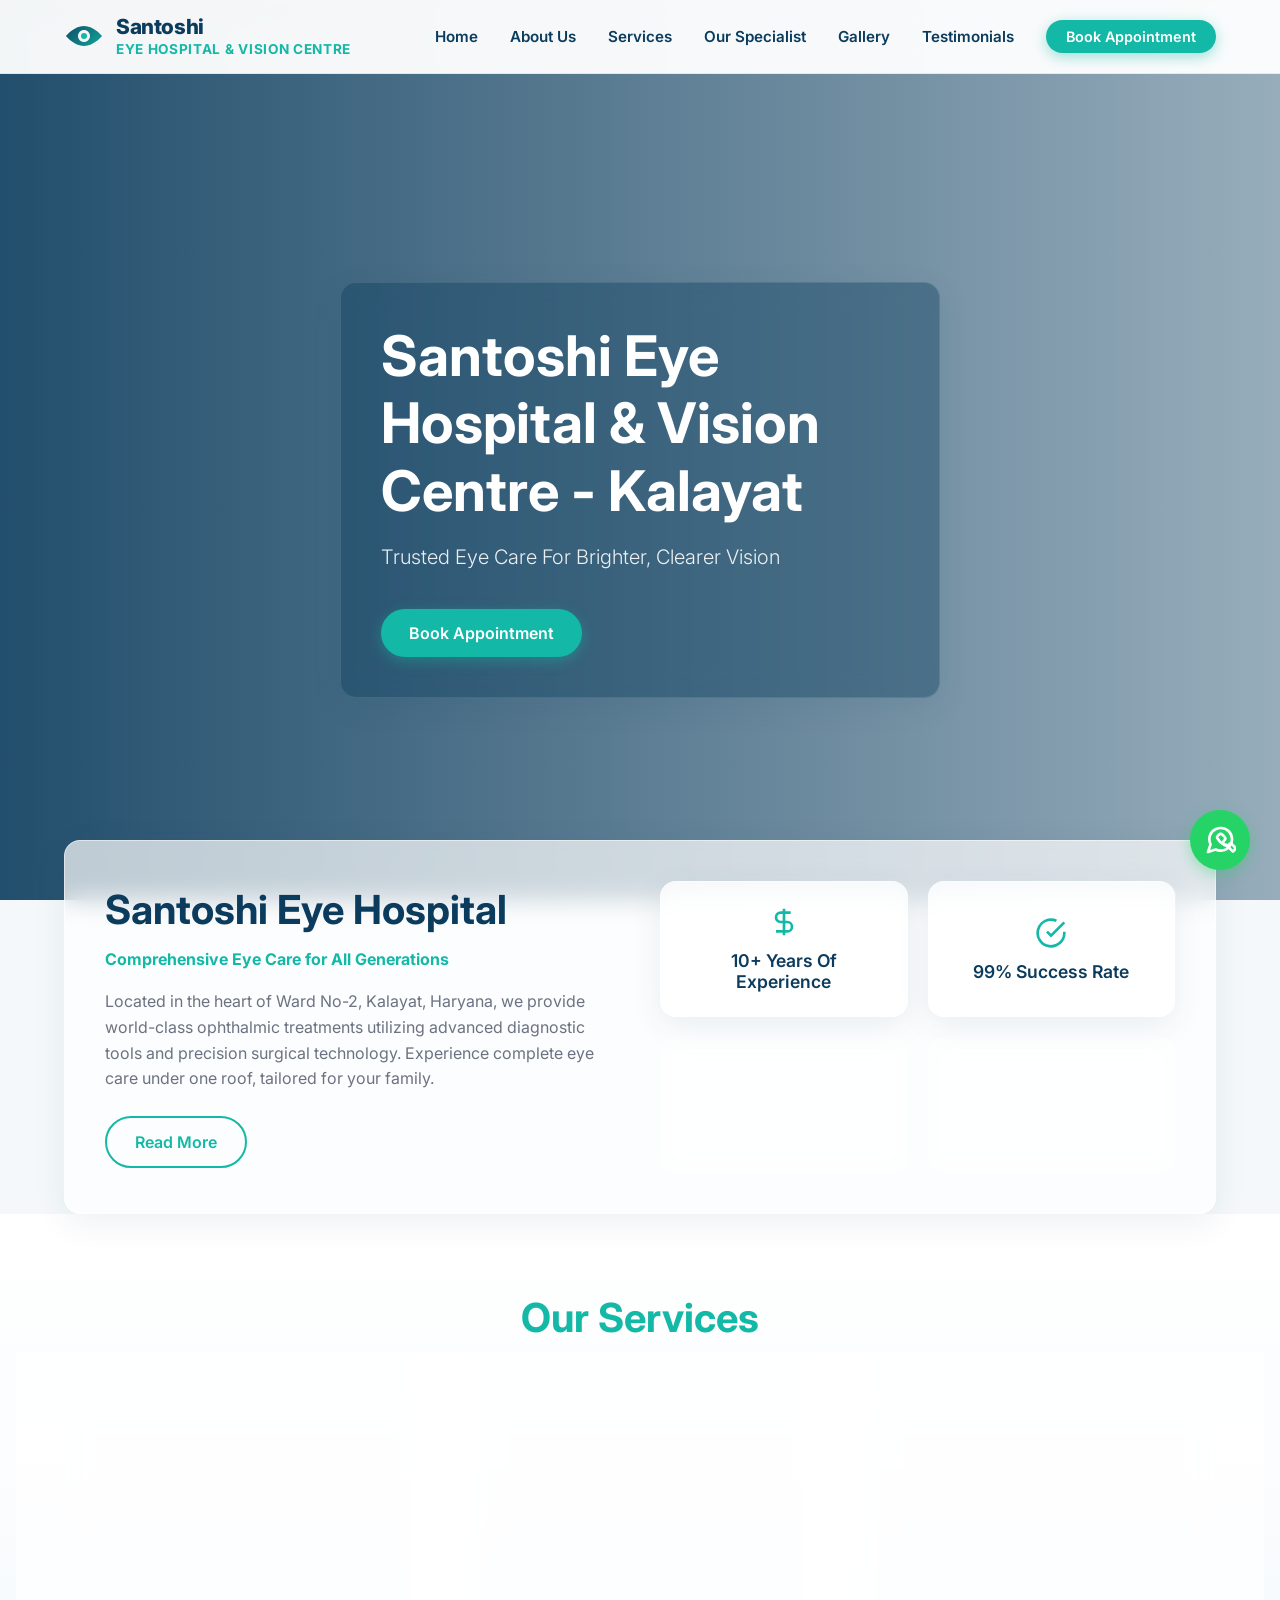
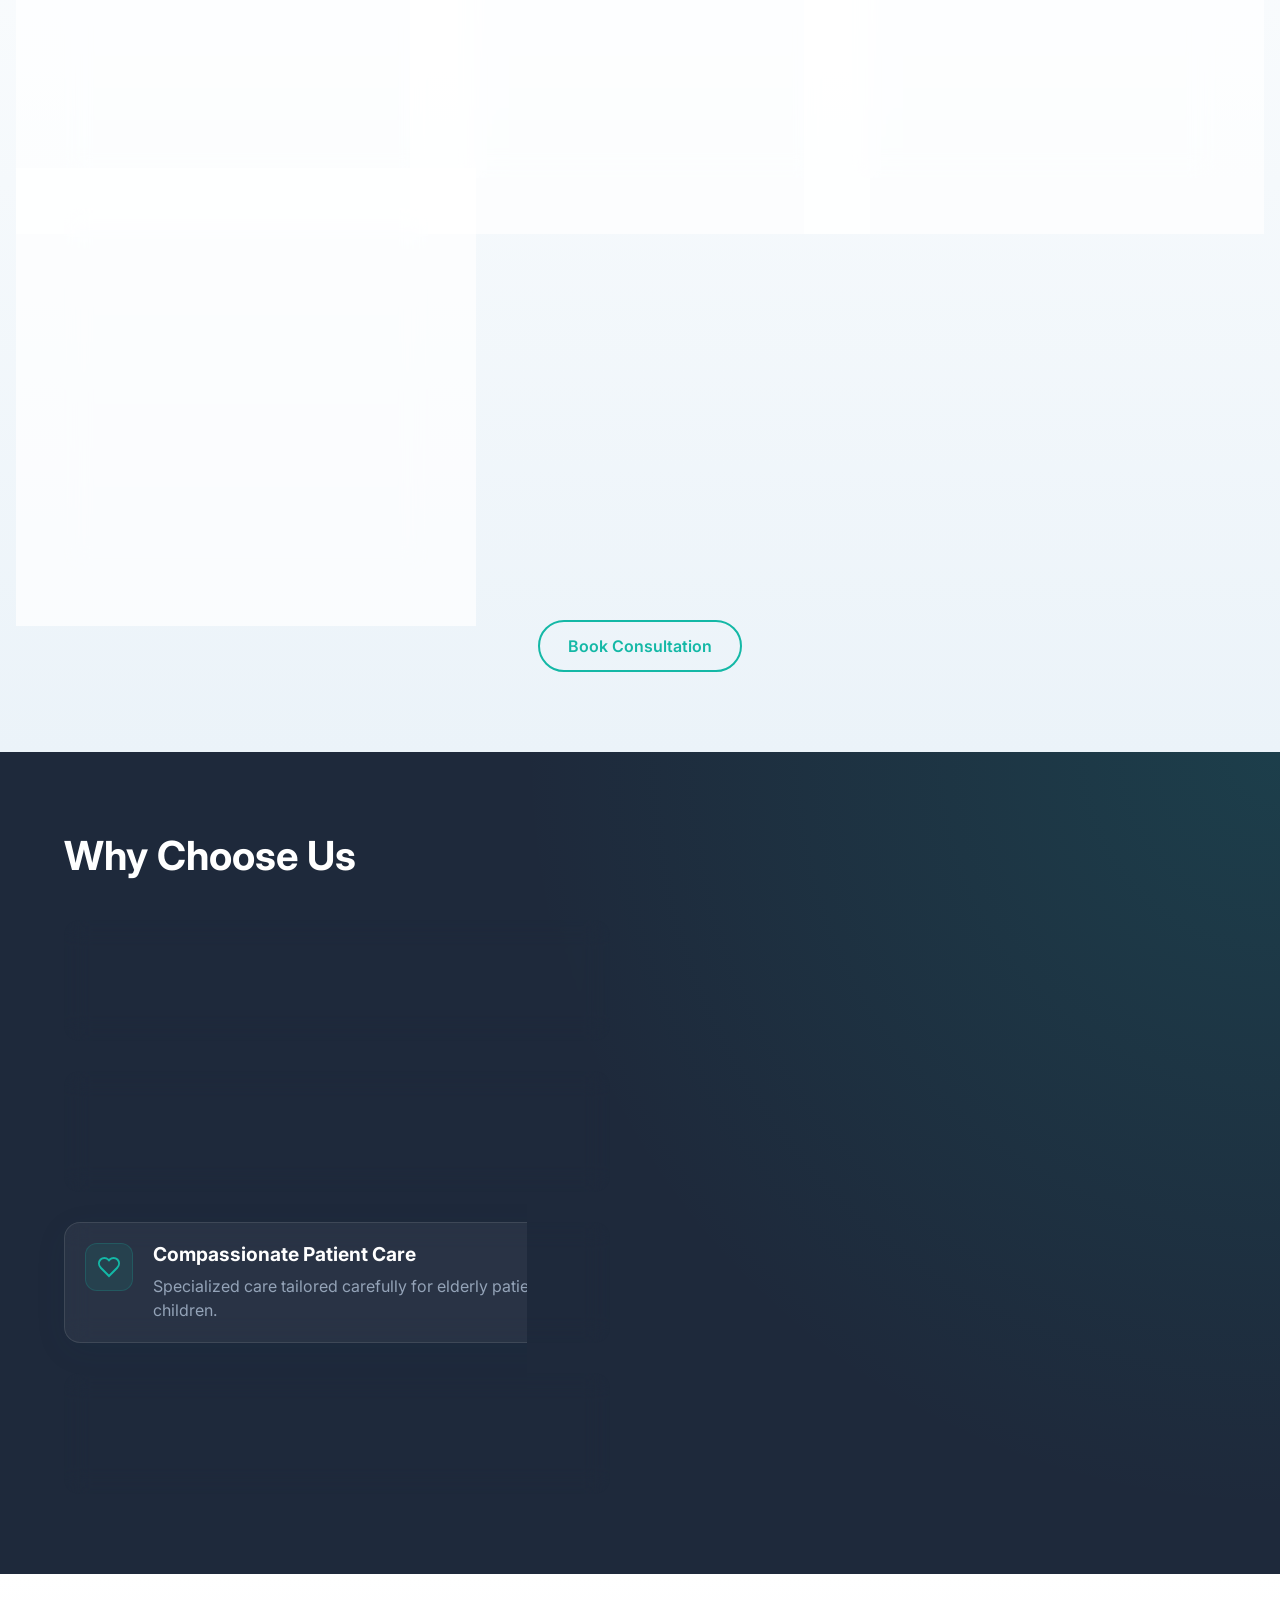
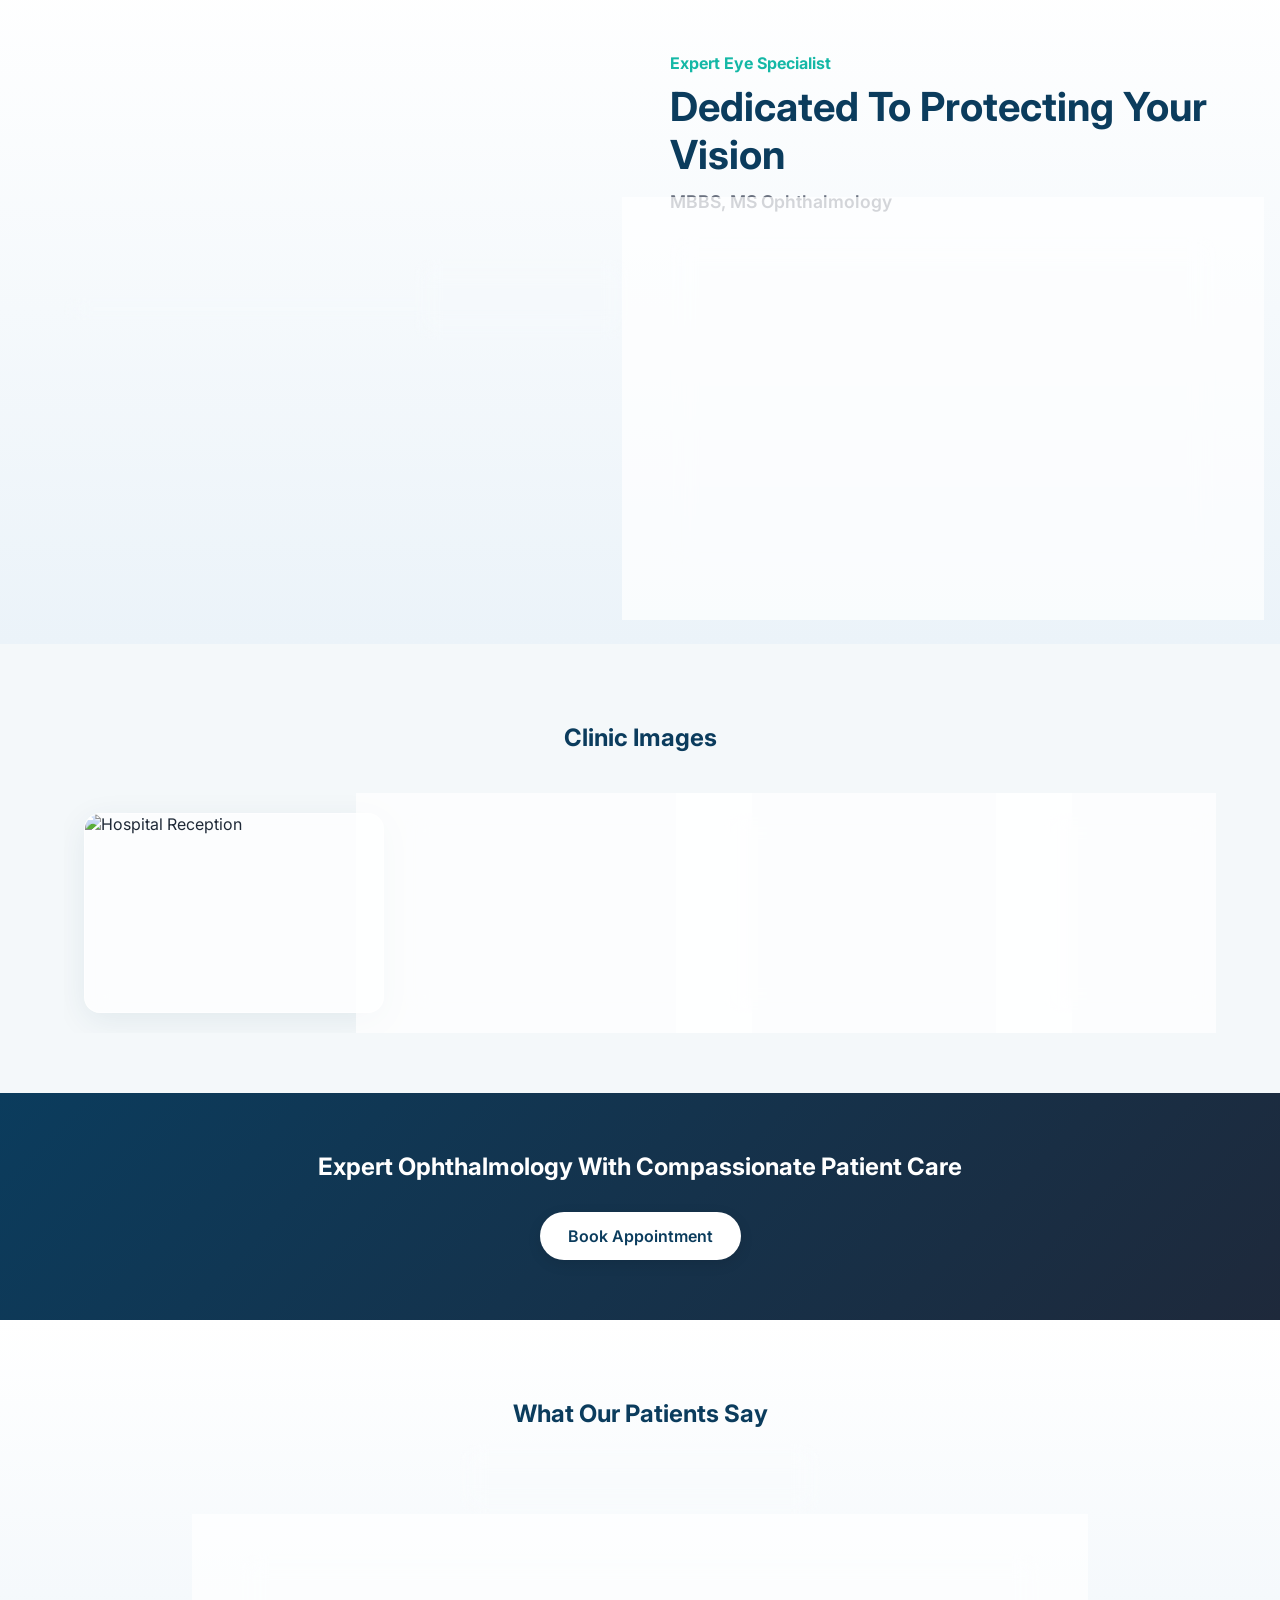
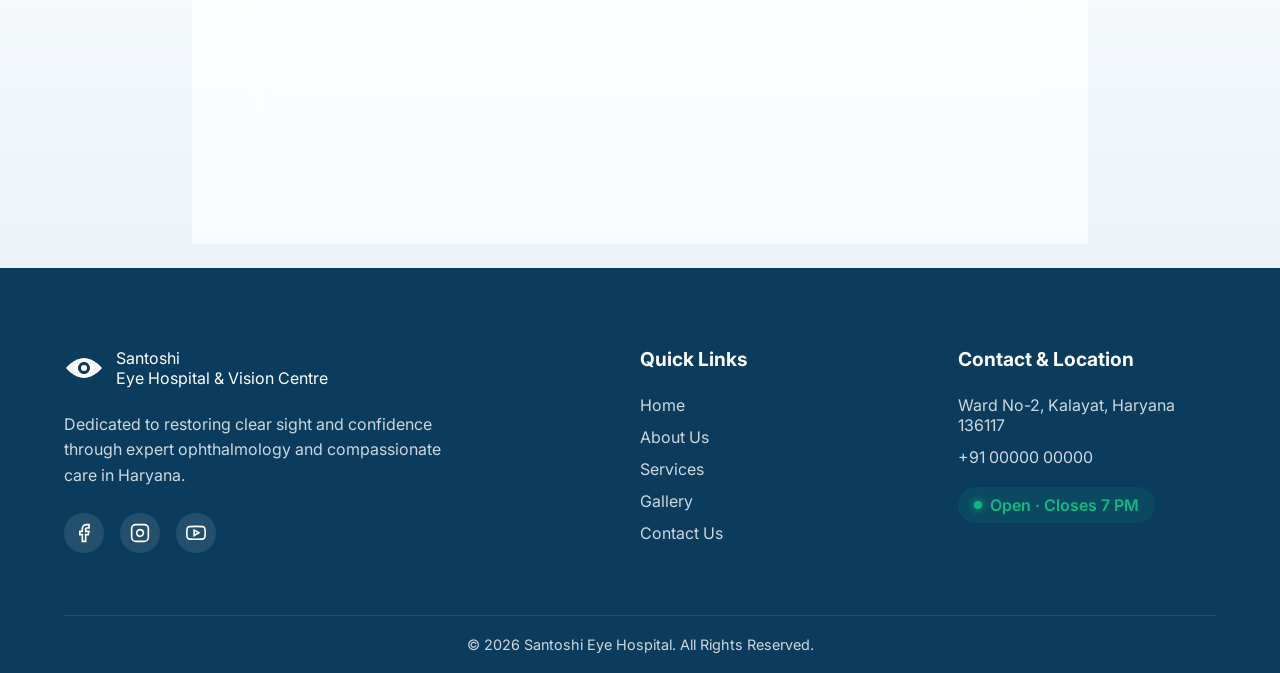
==== Santoshi Eye Hospital/index.html @ ea1ce2c2 "Add files via upload" ====
<!DOCTYPE html>
<html lang="en">
<head>
  <meta charset="UTF-8">
  <meta name="viewport" content="width=device-width, initial-scale=1.0">
  <title>Santoshi Eye Hospital & Vision Centre</title>
  <link rel="preconnect" href="https://fonts.googleapis.com">
  <link rel="preconnect" href="https://fonts.gstatic.com" crossorigin>
  <link href="https://fonts.googleapis.com/css2?family=Inter:wght@300;400;500;600;700;800&display=swap" rel="stylesheet">
  <link rel="stylesheet" href="styles.css">
</head>
<body>

  <!-- 1. HEADER & NAVBAR -->
  <header class="header" id="header">
    <div class="container nav-container">
      <a href="#" class="logo">
        <svg class="logo-icon" viewBox="0 0 40 40" fill="none" xmlns="http://www.w3.org/2000/svg">
          <defs>
            <linearGradient id="logoGrad" x1="0" y1="0" x2="40" y2="40" gradientUnits="userSpaceOnUse">
              <stop stop-color="#0B3C5D"/>
              <stop offset="1" stop-color="#14B8A6"/>
            </linearGradient>
          </defs>
          <path d="M20 10C10 10 2 20 2 20C2 20 10 30 20 30C30 30 38 20 38 20C38 20 30 10 20 10ZM20 26C16.686 26 14 23.314 14 20C14 16.686 16.686 14 20 14C23.314 14 26 16.686 26 20C26 23.314 23.314 26 20 26Z" fill="url(#logoGrad)"/>
          <circle cx="20" cy="20" r="3" fill="#14B8A6"/>
        </svg>
        <div class="logo-text">
          <span class="logo-main">Santoshi</span>
          <span class="logo-sub">Eye Hospital & Vision Centre</span>
        </div>
      </a>
      
      <nav class="nav-menu" id="nav-menu">
        <a href="#header" class="nav-link">Home</a>
        <a href="#about" class="nav-link">About Us</a>
        <a href="#services" class="nav-link">Services</a>
        <a href="#specialist" class="nav-link">Our Specialist</a>
        <a href="#gallery" class="nav-link">Gallery</a>
        <a href="#reviews" class="nav-link">Testimonials</a>
        <a href="#" class="btn btn-teal nav-btn book-btn">Book Appointment</a>
      </nav>

      <button class="hamburger" id="hamburger" aria-label="Menu" aria-expanded="false">
        <span></span><span></span><span></span>
      </button>
    </div>
  </header>

  <!-- 2. HERO SECTION -->
  <section class="hero">
    <div class="hero-bg">
      <img src="https://images.unsplash.com/photo-1584515933487-779824d29309?auto=format&fit=crop&q=80&w=1920" alt="Doctor conducting an eye examination">
      <div class="hero-overlay"></div>
    </div>
    <div class="container">
      <div class="hero-content glass anti-gravity" style="background: rgba(11, 60, 93, 0.4); padding: 40px; border-color: rgba(255,255,255,0.1);">
        <h1 class="hero-title">Santoshi Eye Hospital & Vision Centre - Kalayat</h1>
        <p class="hero-subtitle">Trusted Eye Care For Brighter, Clearer Vision</p>
        <a href="#" class="btn btn-teal book-btn">Book Appointment</a>
      </div>
    </div>
  </section>

  <!-- 3. OVERVIEW & STATS BLOCK -->
  <section class="overview" id="about">
    <div class="container">
      <div class="overview-grid glass anti-gravity overview-card">
        <div class="overview-content">
          <h2>Santoshi Eye Hospital</h2>
          <h4 class="text-teal" style="margin-bottom: 20px;">Comprehensive Eye Care for All Generations</h4>
          <p>Located in the heart of Ward No-2, Kalayat, Haryana, we provide world-class ophthalmic treatments utilizing advanced diagnostic tools and precision surgical technology. Experience complete eye care under one roof, tailored for your family.</p>
          <a href="#" class="btn btn-outline-teal">Read More</a>
        </div>
        <div class="stats-grid">
          <div class="stat-badge glass anti-gravity">
            <svg class="stat-icon" width="32" height="32" viewBox="0 0 24 24" fill="none" stroke="currentColor" stroke-width="2"><path d="M12 2v20M17 5H9.5a3.5 3.5 0 0 0 0 7h5a3.5 3.5 0 0 1 0 7H6"/></svg>
            <span class="stat-text">10+ Years Of Experience</span>
          </div>
          <div class="stat-badge glass anti-gravity">
            <svg class="stat-icon" width="32" height="32" viewBox="0 0 24 24" fill="none" stroke="currentColor" stroke-width="2"><path d="M22 11.08V12a10 10 0 1 1-5.93-9.14"/><polyline points="22 4 12 14.01 9 11.01"/></svg>
            <span class="stat-text">99% Success Rate</span>
          </div>
          <div class="stat-badge glass anti-gravity">
            <svg class="stat-icon" width="32" height="32" viewBox="0 0 24 24" fill="none" stroke="currentColor" stroke-width="2"><rect x="2" y="3" width="20" height="14" rx="2" ry="2"/><line x1="8" y1="21" x2="16" y2="21"/><line x1="12" y1="17" x2="12" y2="21"/></svg>
            <span class="stat-text">15+ Advanced Eye Services</span>
          </div>
          <div class="stat-badge glass anti-gravity">
            <svg class="stat-icon" width="32" height="32" viewBox="0 0 24 24" fill="none" stroke="currentColor" stroke-width="2"><path d="M17 21v-2a4 4 0 0 0-4-4H5a4 4 0 0 0-4 4v2"/><circle cx="9" cy="7" r="4"/><path d="M23 21v-2a4 4 0 0 0-3-3.87"/><path d="M16 3.13a4 4 0 0 1 0 7.75"/></svg>
            <span class="stat-text">10,000+ Happy Patients</span>
          </div>
        </div>
      </div>
    </div>
  </section>

  <!-- 4. OUR SERVICES -->
  <section class="section-padding" id="services">
    <div class="container">
      <div class="services-header">
        <h2>Our Services</h2>
      </div>
      <div class="services-grid">
        <!-- Card 1 -->
        <div class="service-card glass anti-gravity">
          <div class="service-img">
            <img src="https://images.unsplash.com/photo-1579684385127-1ef15d508118?auto=format&fit=crop&q=80&w=800" alt="Comprehensive Eye Checkups">
          </div>
          <div class="service-content">
            <h3>Comprehensive Eye Checkups</h3>
            <p style="color: var(--text-light); font-size: 0.95rem;">A thorough assessment of your visual health, including visual acuity testing, eye pressure evaluation, and complete screening for common eye conditions.</p>
          </div>
        </div>
        <!-- Card 2 -->
        <div class="service-card glass anti-gravity">
          <div class="service-img">
            <img src="https://images.unsplash.com/photo-1581594693702-fbdc51b2763b?auto=format&fit=crop&q=80&w=800" alt="Cataract Consultation & Treatment">
          </div>
          <div class="service-content">
            <h3>Cataract Consultation & Treatment</h3>
            <p style="color: var(--text-light); font-size: 0.95rem;">Specialized diagnostics for lens opacity and custom treatment planning with premium intraocular lens (IOL) options to restore crisp, clear vision.</p>
          </div>
        </div>
        <!-- Card 3 -->
        <div class="service-card glass anti-gravity">
          <div class="service-img">
            <img src="https://images.unsplash.com/photo-1508962914676-134849a727f0?auto=format&fit=crop&q=80&w=800" alt="General Optometry">
          </div>
          <div class="service-content">
            <h3>General Optometry</h3>
            <p style="color: var(--text-light); font-size: 0.95rem;">Expert vision testing, precise glass prescriptions, contact lens fittings, and standard visual health assessments using modern testing tools.</p>
          </div>
        </div>
        <!-- Card 4 -->
        <div class="service-card glass anti-gravity">
          <div class="service-img">
            <img src="https://images.unsplash.com/photo-1576091160550-2173dba999ef?auto=format&fit=crop&q=80&w=800" alt="Pediatric Vision Care">
          </div>
          <div class="service-content">
            <h3>Pediatric Vision Care</h3>
            <p style="color: var(--text-light); font-size: 0.95rem;">Gentle, child-friendly eye examinations to detect vision development issues early, squint assessment, and specialized corrective advice.</p>
          </div>
        </div>
      </div>
      <div class="services-action">
        <a href="#" class="btn btn-outline-teal book-btn">Book Consultation</a>
      </div>
    </div>
  </section>

  <!-- 5. WHY CHOOSE US -->
  <section class="why-choose-us">
    <div class="container why-grid">
      <div>
        <h2 class="why-title">Why Choose Us</h2>
        <div class="feature-list">
          <div class="feature-item glass anti-gravity" style="background: rgba(255,255,255,0.05); padding: 20px; border-color: rgba(255,255,255,0.1);">
            <div class="feature-icon">
              <svg width="24" height="24" viewBox="0 0 24 24" fill="none" stroke="currentColor" stroke-width="2"><path d="M1 12s4-8 11-8 11 8 11 8-4 8-11 8-11-8-11-8z"/><circle cx="12" cy="12" r="3"/></svg>
            </div>
            <div class="feature-text">
              <h4>Comprehensive Eye Care</h4>
              <p>From routine vision checks to complex advanced surgeries.</p>
            </div>
          </div>
          <div class="feature-item glass anti-gravity" style="background: rgba(255,255,255,0.05); padding: 20px; border-color: rgba(255,255,255,0.1);">
            <div class="feature-icon">
              <svg width="24" height="24" viewBox="0 0 24 24" fill="none" stroke="currentColor" stroke-width="2"><circle cx="12" cy="12" r="10"/><line x1="12" y1="16" x2="12" y2="12"/><line x1="12" y1="8" x2="12.01" y2="8"/></svg>
            </div>
            <div class="feature-text">
              <h4>Advanced Diagnostic Care</h4>
              <p>Utilizing state-of-the-art optical coherence tomography (OCT) and trusted field analyzers.</p>
            </div>
          </div>
          <div class="feature-item glass anti-gravity" style="background: rgba(255,255,255,0.05); padding: 20px; border-color: rgba(255,255,255,0.1);">
            <div class="feature-icon">
              <svg width="24" height="24" viewBox="0 0 24 24" fill="none" stroke="currentColor" stroke-width="2"><path d="M20.42 4.58a5.4 5.4 0 0 0-7.65 0l-.77.78-.77-.78a5.4 5.4 0 0 0-7.65 0C1.46 6.7 1.33 10.28 4 13l8 8 8-8c2.67-2.72 2.54-6.3.42-8.42z"/></svg>
            </div>
            <div class="feature-text">
              <h4>Compassionate Patient Care</h4>
              <p>Specialized care tailored carefully for elderly patients and children.</p>
            </div>
          </div>
          <div class="feature-item glass anti-gravity" style="background: rgba(255,255,255,0.05); padding: 20px; border-color: rgba(255,255,255,0.1);">
            <div class="feature-icon">
              <svg width="24" height="24" viewBox="0 0 24 24" fill="none" stroke="currentColor" stroke-width="2"><line x1="12" y1="1" x2="12" y2="23"/><path d="M17 5H9.5a3.5 3.5 0 0 0 0 7h5a3.5 3.5 0 0 1 0 7H6"/></svg>
            </div>
            <div class="feature-text">
              <h4>Affordable Excellence</h4>
              <p>Delivering world-class ophthalmic treatments accessible to all.</p>
            </div>
          </div>
        </div>
      </div>
      <div>
        <!-- Right side graphic or leave empty for balance -->
      </div>
    </div>
  </section>

  <!-- 6. EXPERT SPECIALIST PROFILE -->
  <section class="specialist" id="specialist">
    <div class="container">
      <div class="specialist-grid">
        <div class="specialist-img-wrap anti-gravity">
          <div class="specialist-img glass">
            <img src="https://images.unsplash.com/photo-1612349317150-e410f624c427?auto=format&fit=crop&q=80&w=600" alt="Leading Ophthalmologist">
          </div>
          <div class="specialist-badge glass">
            <h3 class="text-teal">Dr. Specialist Name</h3>
            <p style="font-size: 0.9rem; color: var(--primary-blue); font-weight: 600;">Chief Ophthalmologist</p>
          </div>
        </div>
        <div class="specialist-content">
          <h4 class="text-teal" style="margin-bottom: 10px;">Expert Eye Specialist</h4>
          <h2>Dedicated To Protecting Your Vision</h2>
          <p class="specialist-subtitle">MBBS, MS Ophthalmology</p>
          <div class="glass anti-gravity" style="padding: 24px; margin-top: 20px;">
            <p>With over two decades of rigorous surgical experience, our Chief Ophthalmologist is dedicated to delivering standard-setting patient care. Specializing in advanced cataract procedures and comprehensive family vision care, the doctor brings metropolitan-level expertise right to the heart of Kalayat.</p>
            <p>Passionate about preventative eye health practices, they ensure that every patient—from young children to the elderly—receives the personalized, compassionate care they deserve to maintain clear vision for life.</p>
          </div>
        </div>
      </div>
    </div>
  </section>

  <!-- 7. CLINIC GALLERY & TRUST SIGNALS -->
  <section class="gallery" id="gallery">
    <div class="container">
      <div class="gallery-header">
        <h2>Clinic Images</h2>
      </div>
      <div class="gallery-slider">
        <div class="gallery-item glass anti-gravity">
          <img src="https://images.unsplash.com/photo-1519494026892-80bbd2d6fd0d?auto=format&fit=crop&q=80&w=600" alt="Hospital Reception">
        </div>
        <div class="gallery-item glass anti-gravity">
          <img src="https://images.unsplash.com/photo-1579684385127-1ef15d508118?auto=format&fit=crop&q=80&w=600" alt="Advanced Diagnostic Lab">
        </div>
        <div class="gallery-item glass anti-gravity">
          <img src="https://images.unsplash.com/photo-1516549655169-df83a0774514?auto=format&fit=crop&q=80&w=600" alt="Operation Theater">
        </div>
        <div class="gallery-item glass anti-gravity">
          <img src="https://images.unsplash.com/photo-1538108149393-cebb47acddb2?auto=format&fit=crop&q=80&w=600" alt="Waiting Area">
        </div>
      </div>
    </div>
    
    <div class="intermediate-banner">
      <div class="container">
        <h2>Expert Ophthalmology With Compassionate Patient Care</h2>
        <a href="#" class="btn btn-white book-btn">Book Appointment</a>
      </div>
    </div>
  </section>

  <!-- 8. GOOGLE REVIEWS & TESTIMONIALS -->
  <section class="reviews" id="reviews">
    <div class="container">
      <h2>What Our Patients Say</h2>
      
      <div class="trust-badge-google glass anti-gravity">
        <svg width="24" height="24" viewBox="0 0 24 24" xmlns="http://www.w3.org/2000/svg"><path d="M22.56 12.25c0-.78-.07-1.53-.2-2.25H12v4.26h5.92c-.26 1.37-1.04 2.53-2.21 3.31v2.77h3.57c2.08-1.92 3.28-4.74 3.28-8.09z" fill="#4285F4"/><path d="M12 23c2.97 0 5.46-.98 7.28-2.66l-3.57-2.77c-.98.66-2.23 1.06-3.71 1.06-2.86 0-5.29-1.93-6.16-4.53H2.18v2.84C3.99 20.53 7.7 23 12 23z" fill="#34A853"/><path d="M5.84 14.09c-.22-.66-.35-1.36-.35-2.09s.13-1.43.35-2.09V7.07H2.18C1.43 8.55 1 10.22 1 12s.43 3.45 1.18 4.93l2.85-2.22.81-.62z" fill="#FBBC05"/><path d="M12 5.38c1.62 0 3.06.56 4.21 1.64l3.15-3.15C17.45 2.09 14.97 1 12 1 7.7 1 3.99 3.47 2.18 7.07l3.66 2.84c.87-2.6 3.3-4.53 6.16-4.53z" fill="#EA4335"/></svg>
        <div>
          <div style="font-weight: 700; color: var(--primary-blue);">4.4 Stars based on Google Reviews</div>
          <div class="stars">★★★★<span style="opacity:0.5">★</span> <span style="font-size:0.9rem; color:var(--text-light);">GOOD</span></div>
        </div>
      </div>

      <div class="review-slider glass anti-gravity review-card">
        <div class="review-header">
          <div class="reviewer-avatar">S</div>
          <div class="reviewer-info">
            <h4>Sunil Kumar</h4>
            <div class="stars">★★★★★</div>
          </div>
        </div>
        <p class="review-text">"Excellent hygiene and top-notch facilities. My cataract surgery was completely pain-free with a very fast recovery time. The staff behavior is very polite and helpful. Highly recommend Santoshi Eye Hospital to anyone in Kalayat."</p>
      </div>
    </div>
  </section>

  <!-- 9. FOOTER -->
  <footer class="footer" id="contact">
    <div class="container">
      <div class="footer-grid">
        <div>
          <a href="#" class="footer-logo logo">
            <svg class="logo-icon" viewBox="0 0 40 40" fill="none" xmlns="http://www.w3.org/2000/svg">
              <path d="M20 10C10 10 2 20 2 20C2 20 10 30 20 30C30 30 38 20 38 20C38 20 30 10 20 10ZM20 26C16.686 26 14 23.314 14 20C14 16.686 16.686 14 20 14C23.314 14 26 16.686 26 20C26 23.314 23.314 26 20 26Z" fill="#14B8A6"/>
              <circle cx="20" cy="20" r="3" fill="#ffffff"/>
            </svg>
            <div class="logo-text" style="color: white;">
              <span>Santoshi</span>
              <span style="color: var(--accent-teal);">Eye Hospital & Vision Centre</span>
            </div>
          </a>
          <p class="footer-about">Dedicated to restoring clear sight and confidence through expert ophthalmology and compassionate care in Haryana.</p>
          <div class="social-icons">
            <a href="#" class="social-icon" aria-label="Facebook"><svg width="20" height="20" viewBox="0 0 24 24" fill="none" stroke="currentColor" stroke-width="2"><path d="M18 2h-3a5 5 0 0 0-5 5v3H7v4h3v8h4v-8h3l1-4h-4V7a1 1 0 0 1 1-1h3z"/></svg></a>
            <a href="#" class="social-icon" aria-label="Instagram"><svg width="20" height="20" viewBox="0 0 24 24" fill="none" stroke="currentColor" stroke-width="2"><rect x="2" y="2" width="20" height="20" rx="5" ry="5"/><path d="M16 11.37A4 4 0 1 1 12.63 8 4 4 0 0 1 16 11.37z"/><line x1="17.5" y1="6.5" x2="17.51" y2="6.5"/></svg></a>
            <a href="#" class="social-icon" aria-label="YouTube"><svg width="20" height="20" viewBox="0 0 24 24" fill="none" stroke="currentColor" stroke-width="2"><path d="M22.54 6.42a2.78 2.78 0 0 0-1.94-2C18.88 4 12 4 12 4s-6.88 0-8.6.46a2.78 2.78 0 0 0-1.94 2A29 29 0 0 0 1 11.75a29 29 0 0 0 .46 5.33A2.78 2.78 0 0 0 3.4 19c1.72.46 8.6.46 8.6.46s6.88 0 8.6-.46a2.78 2.78 0 0 0 1.94-2 29 29 0 0 0 .46-5.25 29 29 0 0 0-.46-5.33z"/><polygon points="9.75 15.02 15.5 11.75 9.75 8.48 9.75 15.02"/></svg></a>
          </div>
        </div>
        
        <div>
          <h4 class="footer-title">Quick Links</h4>
          <ul class="footer-links">
            <li><a href="#header">Home</a></li>
            <li><a href="#about">About Us</a></li>
            <li><a href="#services">Services</a></li>
            <li><a href="#gallery">Gallery</a></li>
            <li><a href="#contact">Contact Us</a></li>
          </ul>
        </div>
        
        <div>
          <h4 class="footer-title">Contact & Location</h4>
          <ul class="footer-links">
            <li>Ward No-2, Kalayat, Haryana 136117</li>
            <li><a href="tel:+910000000000">+91 00000 00000</a></li>
          </ul>
          <div style="margin-top: 20px;">
            <div class="operating-hours">
              <span class="dot"></span> Open · Closes 7 PM
            </div>
          </div>
        </div>
      </div>
      
      <div class="footer-bottom">
        <p>&copy; 2026 Santoshi Eye Hospital. All Rights Reserved.</p>
      </div>
    </div>
  </footer>

  <!-- Floating WhatsApp Chat Widget -->
  <a href="#" class="whatsapp-float" aria-label="Chat on WhatsApp">
    <svg width="32" height="32" viewBox="0 0 24 24" fill="none" stroke="currentColor" stroke-width="2" stroke-linecap="round" stroke-linejoin="round"><path d="M21 11.5a8.38 8.38 0 0 1-.9 3.8 8.5 8.5 0 0 1-7.6 4.7 8.38 8.38 0 0 1-3.8-.9L3 21l1.9-5.7a8.38 8.38 0 0 1-.9-3.8 8.5 8.5 0 0 1 4.7-7.6 8.38 8.38 0 0 1 3.8-.9h.5a8.48 8.48 0 0 1 8 8v.5z"/><path d="M16.5 15.5c-.2.2-.5.3-.8.3s-.6-.1-.9-.3a11.1 11.1 0 0 1-4.7-4.7c-.2-.3-.3-.6-.3-.9s.1-.6.3-.8l1-1a2 2 0 0 1 2.8 0l1.4 1.4a2 2 0 0 1 0 2.8l-1.3 1.3a7.7 7.7 0 0 0 3.2 3.2l1.3-1.3a2 2 0 0 1 2.8 0l1.4 1.4a2 2 0 0 1 0 2.8l-1 1z"/></svg>
  </a>

  <!-- Appointment Booking Modal -->
  <div id="booking-modal" class="modal">
    <div class="modal-content glass">
      <button class="modal-close" id="modal-close" aria-label="Close Modal">&times;</button>
      <div id="booking-form-container">
        <div class="modal-header">
          <h2>Book an Appointment</h2>
          <p>Provide your details below to schedule your visit with our eye specialists.</p>
        </div>
        <form id="booking-form" class="booking-form">
          <div class="form-group">
            <label for="patient-name">Patient's Full Name</label>
            <input type="text" id="patient-name" name="patient-name" placeholder="e.g. John Doe" required>
          </div>
          <div class="form-group">
            <label for="patient-phone">Active Mobile Number</label>
            <input type="tel" id="patient-phone" name="patient-phone" placeholder="e.g. +91 98765 43210" pattern="[0-9+\s\-]{10,15}" required>
          </div>
          <div class="form-row">
            <div class="form-group">
              <label for="appointment-date">Preferred Date</label>
              <input type="date" id="appointment-date" name="appointment-date" required>
            </div>
            <div class="form-group">
              <label for="appointment-time">Time Slot</label>
              <select id="appointment-time" name="appointment-time" required>
                <option value="" disabled selected>Select a slot</option>
                <option value="Morning">Morning (09:00 AM - 12:00 PM)</option>
                <option value="Afternoon">Afternoon (12:00 PM - 04:00 PM)</option>
                <option value="Evening">Evening (04:00 PM - 07:00 PM)</option>
              </select>
            </div>
          </div>
          <div class="form-group">
            <label for="consultation-type">Type of Consultation</label>
            <select id="consultation-type" name="consultation-type" required>
              <option value="" disabled selected>Select consultation type</option>
              <option value="Comprehensive Eye Checkup">Comprehensive Eye Checkup</option>
              <option value="Cataract Consultation & Treatment">Cataract Consultation & Treatment</option>
              <option value="General Optometry">General Optometry</option>
              <option value="Pediatric Vision Care">Pediatric Vision Care</option>
            </select>
          </div>
          <button type="submit" class="btn btn-teal btn-submit">Submit Appointment</button>
        </form>
      </div>
      <div id="booking-success" class="booking-success hidden">
        <div class="success-icon">
          <svg viewBox="0 0 24 24" fill="none" stroke="currentColor" stroke-width="3">
            <polyline points="20 6 9 17 4 12"></polyline>
          </svg>
        </div>
        <h3>Appointment Requested!</h3>
        <p>Thank you, <strong id="success-name"></strong>. We have received your request for a <strong id="success-service"></strong> on <strong id="success-date"></strong>.</p>
        <p class="success-note">Our clinic coordinator will call you at <strong id="success-phone"></strong> within 2 hours to confirm your final slot.</p>
        <button id="success-close" class="btn btn-teal">Done</button>
      </div>
    </div>
  </div>

  <script src="script.js"></script>
</body>
</html>
---- Santoshi Eye Hospital/styles.css ----
:root {
  --primary-blue: #0B3C5D;
  --accent-teal: #14B8A6;
  --accent-teal-hover: #0D9488;
  --bg-main: #F4F8FA;
  --bg-gradient-start: #FFFFFF;
  --bg-gradient-end: #EBF3F9;
  --text-dark: #1F2937;
  --text-light: #6B7280;
  --white: #FFFFFF;
  --glass-bg: rgba(255, 255, 255, 0.7);
  --glass-border: rgba(255, 255, 255, 0.5);
  --glass-shadow: 0 8px 32px 0 rgba(11, 60, 93, 0.08);
  --border-radius: 16px;
  --transition: all 0.3s cubic-bezier(0.25, 0.8, 0.25, 1);
}

* {
  margin: 0;
  padding: 0;
  box-sizing: border-box;
}

html {
  scroll-behavior: smooth;
  font-family: 'Inter', sans-serif;
  color: var(--text-dark);
}

body {
  background: var(--bg-main);
  min-height: 100vh;
  overflow-x: hidden;
}

/* Glassmorphism Utilities */
.glass {
  background: var(--glass-bg);
  backdrop-filter: blur(12px);
  -webkit-backdrop-filter: blur(12px);
  border: 1px solid var(--glass-border);
  box-shadow: var(--glass-shadow);
  border-radius: var(--border-radius);
}

.glass-dark {
  background: rgba(11, 60, 93, 0.8);
  backdrop-filter: blur(12px);
  -webkit-backdrop-filter: blur(12px);
  border: 1px solid rgba(255, 255, 255, 0.1);
  box-shadow: 0 8px 32px 0 rgba(0, 0, 0, 0.2);
  border-radius: var(--border-radius);
  color: var(--white);
}

.anti-gravity {
  transition: var(--transition);
}

.anti-gravity:hover {
  transform: translateY(-8px);
  box-shadow: 0 16px 40px 0 rgba(11, 60, 93, 0.15);
}

.container {
  max-width: 1200px;
  margin: 0 auto;
  padding: 0 24px;
}

.section-padding {
  padding: 80px 0;
}

/* Typography */
h1, h2, h3, h4, h5, h6 {
  color: var(--primary-blue);
  font-weight: 700;
  line-height: 1.2;
}

.text-teal { color: var(--accent-teal); }
.text-white { color: var(--white); }

/* Buttons */
.btn {
  display: inline-flex;
  align-items: center;
  justify-content: center;
  padding: 14px 28px;
  border-radius: 50px;
  font-weight: 600;
  text-decoration: none;
  transition: var(--transition);
  cursor: pointer;
  border: none;
  gap: 8px;
}

.btn-teal {
  background: var(--accent-teal);
  color: var(--white);
  box-shadow: 0 4px 14px rgba(20, 184, 166, 0.4);
}

.btn-teal:hover {
  background: var(--accent-teal-hover);
  transform: translateY(-2px);
  box-shadow: 0 6px 20px rgba(20, 184, 166, 0.5);
}

.btn-outline-teal {
  background: transparent;
  color: var(--accent-teal);
  border: 2px solid var(--accent-teal);
}

.btn-outline-teal:hover {
  background: var(--accent-teal);
  color: var(--white);
}

.btn-white {
  background: var(--white);
  color: var(--primary-blue);
  box-shadow: 0 4px 14px rgba(0, 0, 0, 0.1);
}

.btn-white:hover {
  transform: translateY(-2px);
  box-shadow: 0 6px 20px rgba(0, 0, 0, 0.15);
}

/* 1. HEADER & NAVBAR */
.header {
  position: fixed;
  top: 0;
  left: 0;
  width: 100%;
  z-index: 1000;
  padding: 16px 0;
  background: rgba(255, 255, 255, 0.95);
  backdrop-filter: blur(10px);
  -webkit-backdrop-filter: blur(10px);
  border-bottom: 1px solid rgba(20, 184, 166, 0.15);
  transition: var(--transition);
}

.header.scrolled {
  background: rgba(255, 255, 255, 0.98);
  box-shadow: 0 4px 25px rgba(11, 60, 93, 0.08);
  padding: 12px 0;
}

.nav-container {
  display: flex;
  justify-content: space-between;
  align-items: center;
}

.logo {
  display: flex;
  align-items: center;
  gap: 12px;
  text-decoration: none;
}

.logo-icon {
  width: 40px;
  height: 40px;
}

.logo-text {
  display: flex;
  flex-direction: column;
}

.logo-main {
  font-weight: 800;
  font-size: 1.3rem;
  color: var(--primary-blue);
  letter-spacing: -0.02em;
  line-height: 1.1;
}

.logo-sub {
  font-size: 0.85rem;
  font-weight: 700;
  color: var(--accent-teal);
  letter-spacing: 0.05em;
  text-transform: uppercase;
  margin-top: 2px;
}

.nav-menu {
  display: flex;
  align-items: center;
  gap: 32px;
}

.nav-link {
  color: var(--primary-blue);
  text-decoration: none;
  font-weight: 600;
  font-size: 0.95rem;
  transition: var(--transition);
  position: relative;
  padding: 4px 0;
}

.nav-link::after {
  content: '';
  position: absolute;
  bottom: 0;
  left: 0;
  width: 0;
  height: 2px;
  background-color: var(--accent-teal);
  transition: var(--transition);
}

.nav-link:hover {
  color: var(--accent-teal);
}

.nav-link:hover::after {
  width: 100%;
}

.nav-btn {
  padding: 8px 20px;
  font-size: 0.9rem;
}

.hamburger {
  background: none;
  border: none;
  cursor: pointer;
  display: none;
  flex-direction: column;
  gap: 6px;
  padding: 8px;
}

.hamburger span {
  display: block;
  width: 24px;
  height: 2px;
  background-color: var(--accent-teal);
  transition: var(--transition);
}

/* 2. HERO SECTION */
.hero {
  position: relative;
  min-height: 100vh;
  display: flex;
  align-items: center;
  padding-top: 80px;
  overflow: hidden;
}

.hero-bg {
  position: absolute;
  top: 0;
  left: 0;
  width: 100%;
  height: 100%;
  z-index: -1;
}

.hero-bg img {
  width: 100%;
  height: 100%;
  object-fit: cover;
  object-position: center;
}

.hero-overlay {
  position: absolute;
  top: 0;
  left: 0;
  width: 100%;
  height: 100%;
  background: linear-gradient(90deg, rgba(11, 60, 93, 0.9) 0%, rgba(11, 60, 93, 0.4) 100%);
}

.hero-content {
  position: relative;
  z-index: 1;
  max-width: 600px;
  color: var(--white);
}

.hero-title {
  color: var(--white);
  font-size: 3.5rem;
  margin-bottom: 20px;
}

.hero-subtitle {
  font-size: 1.25rem;
  font-weight: 300;
  margin-bottom: 40px;
  opacity: 0.9;
}

/* 3. OVERVIEW & STATS BLOCK */
.overview {
  margin-top: -60px;
  position: relative;
  z-index: 10;
}

.overview-card {
  padding: 40px;
}

.overview-grid {
  display: grid;
  grid-template-columns: 1fr 1fr;
  gap: 40px;
  align-items: center;
}

.overview-content h2 {
  font-size: 2.5rem;
  margin-bottom: 16px;
}

.overview-content p {
  color: var(--text-light);
  line-height: 1.6;
  margin-bottom: 24px;
}

.stats-grid {
  display: grid;
  grid-template-columns: 1fr 1fr;
  gap: 20px;
}

.stat-badge {
  padding: 24px;
  text-align: center;
  display: flex;
  flex-direction: column;
  justify-content: center;
  align-items: center;
  gap: 12px;
}

.stat-icon {
  color: var(--accent-teal);
}

.stat-text {
  font-weight: 600;
  color: var(--primary-blue);
  font-size: 1.1rem;
}

/* 4. OUR SERVICES */
#services {
  background: linear-gradient(180deg, var(--bg-gradient-start) 0%, var(--bg-gradient-end) 100%);
  position: relative;
}

.services-header {
  text-align: center;
  margin-bottom: 50px;
}

.services-header h2 {
  color: var(--accent-teal);
  font-size: 2.5rem;
}

.services-grid {
  display: grid;
  grid-template-columns: repeat(auto-fit, minmax(280px, 1fr));
  gap: 30px;
  margin-bottom: 50px;
}

.service-card {
  overflow: hidden;
  display: flex;
  flex-direction: column;
}

.service-img {
  height: 200px;
  overflow: hidden;
}

.service-img img {
  width: 100%;
  height: 100%;
  object-fit: cover;
  transition: transform 0.5s ease;
}

.service-card:hover .service-img img {
  transform: scale(1.05);
}

.service-content {
  padding: 24px;
  flex-grow: 1;
  background: rgba(255, 255, 255, 0.5);
}

.service-content h3 {
  font-size: 1.25rem;
  margin-bottom: 12px;
}

.services-action {
  text-align: center;
}

/* 5. WHY CHOOSE US */
.why-choose-us {
  background-color: #1e293b; /* Slate blue/dark */
  color: var(--white);
  padding: 80px 0;
  position: relative;
  overflow: hidden;
}

.why-choose-us::before {
  content: '';
  position: absolute;
  top: 0; left: 0; width: 100%; height: 100%;
  background: radial-gradient(circle at top right, rgba(20, 184, 166, 0.15), transparent 50%);
}

.why-grid {
  display: grid;
  grid-template-columns: 1fr 1fr;
  gap: 60px;
  align-items: center;
  position: relative;
  z-index: 1;
}

.why-title {
  color: var(--white);
  font-size: 2.5rem;
  margin-bottom: 40px;
}

.feature-list {
  display: flex;
  flex-direction: column;
  gap: 30px;
}

.feature-item {
  display: flex;
  gap: 20px;
  align-items: flex-start;
}

.feature-icon {
  width: 48px;
  height: 48px;
  flex-shrink: 0;
  display: flex;
  align-items: center;
  justify-content: center;
  border-radius: 12px;
  background: rgba(20, 184, 166, 0.1);
  color: var(--accent-teal);
  border: 1px solid rgba(20, 184, 166, 0.2);
}

.feature-text h4 {
  color: var(--white);
  font-size: 1.2rem;
  margin-bottom: 8px;
}

.feature-text p {
  color: #94a3b8;
  line-height: 1.5;
}

/* 6. EXPERT SPECIALIST PROFILE */
.specialist {
  padding: 80px 0;
  background: linear-gradient(180deg, var(--bg-gradient-start) 0%, var(--bg-gradient-end) 100%);
}

.specialist-grid {
  display: grid;
  grid-template-columns: 1fr 1fr;
  gap: 60px;
  align-items: center;
}

.specialist-img-wrap {
  position: relative;
}

.specialist-img {
  width: 100%;
  border-radius: var(--border-radius);
  overflow: hidden;
}

.specialist-img img {
  width: 100%;
  display: block;
}

.specialist-badge {
  position: absolute;
  bottom: -20px;
  right: -20px;
  padding: 20px;
  background: var(--white);
}

.specialist-content h2 {
  font-size: 2.5rem;
  margin-bottom: 8px;
}

.specialist-subtitle {
  color: var(--accent-teal);
  font-weight: 600;
  font-size: 1.1rem;
  margin-bottom: 24px;
}

.specialist-content p {
  color: var(--text-light);
  line-height: 1.7;
  margin-bottom: 16px;
}

/* 7. CLINIC GALLERY */
.gallery {
  padding: 80px 0 0 0;
}

.gallery-header {
  text-align: center;
  margin-bottom: 40px;
}

.gallery-slider {
  display: flex;
  gap: 20px;
  overflow-x: auto;
  padding: 20px;
  scrollbar-width: none; /* Firefox */
}

.gallery-slider::-webkit-scrollbar {
  display: none; /* Chrome */
}

.gallery-item {
  min-width: 300px;
  height: 200px;
  flex-shrink: 0;
  border-radius: var(--border-radius);
  overflow: hidden;
}

.gallery-item img {
  width: 100%;
  height: 100%;
  object-fit: cover;
}

.intermediate-banner {
  background: linear-gradient(135deg, var(--primary-blue), #1e293b);
  padding: 60px 0;
  text-align: center;
  margin-top: 60px;
}

.intermediate-banner h2 {
  color: var(--white);
  margin-bottom: 30px;
}

/* 8. GOOGLE REVIEWS */
.reviews {
  padding: 80px 0;
  text-align: center;
  background: linear-gradient(180deg, var(--bg-gradient-start) 0%, var(--bg-gradient-end) 100%);
}

.reviews h2 {
  margin-bottom: 16px;
}

.trust-badge-google {
  display: inline-flex;
  align-items: center;
  gap: 12px;
  padding: 12px 24px;
  margin-bottom: 40px;
}

.stars {
  color: #FBBC05;
  font-size: 1.2rem;
  letter-spacing: 2px;
}

.review-slider {
  max-width: 800px;
  margin: 0 auto;
}

.review-card {
  padding: 40px;
  text-align: left;
}

.review-header {
  display: flex;
  align-items: center;
  gap: 16px;
  margin-bottom: 20px;
}

.reviewer-avatar {
  width: 50px;
  height: 50px;
  border-radius: 50%;
  background: var(--accent-teal);
  color: white;
  display: flex;
  align-items: center;
  justify-content: center;
  font-weight: bold;
  font-size: 1.2rem;
}

.reviewer-info h4 {
  color: var(--primary-blue);
  margin-bottom: 4px;
}

.review-text {
  color: var(--text-light);
  line-height: 1.7;
  font-style: italic;
}

/* 9. FOOTER */
.footer {
  background-color: var(--primary-blue);
  color: rgba(255, 255, 255, 0.8);
  padding: 80px 0 20px;
}

.footer-grid {
  display: grid;
  grid-template-columns: 2fr 1fr 1fr;
  gap: 60px;
  margin-bottom: 60px;
}

.footer-logo {
  filter: brightness(0) invert(1);
  margin-bottom: 24px;
  display: inline-flex;
}

.footer-about {
  line-height: 1.6;
  margin-bottom: 24px;
  max-width: 400px;
}

.social-icons {
  display: flex;
  gap: 16px;
}

.social-icon {
  width: 40px;
  height: 40px;
  border-radius: 50%;
  background: rgba(255, 255, 255, 0.1);
  display: flex;
  align-items: center;
  justify-content: center;
  color: white;
  transition: var(--transition);
}

.social-icon:hover {
  background: var(--accent-teal);
}

.footer-title {
  color: white;
  font-size: 1.2rem;
  margin-bottom: 24px;
}

.footer-links {
  list-style: none;
}

.footer-links li {
  margin-bottom: 12px;
}

.footer-links a {
  color: rgba(255, 255, 255, 0.8);
  text-decoration: none;
  transition: var(--transition);
}

.footer-links a:hover {
  color: var(--accent-teal);
  padding-left: 5px;
}

.operating-hours {
  display: flex;
  align-items: center;
  gap: 8px;
  color: #10B981; /* green */
  font-weight: 600;
  background: rgba(16, 185, 129, 0.1);
  padding: 8px 16px;
  border-radius: 50px;
  display: inline-flex;
}

.operating-hours .dot {
  width: 8px;
  height: 8px;
  border-radius: 50%;
  background: #10B981;
  box-shadow: 0 0 8px #10B981;
}

.footer-bottom {
  border-top: 1px solid rgba(255, 255, 255, 0.1);
  padding-top: 20px;
  text-align: center;
  font-size: 0.9rem;
}

/* FLOATING WHATSAPP */
.whatsapp-float {
  position: fixed;
  bottom: 30px;
  right: 30px;
  background-color: #25D366;
  color: white;
  border-radius: 50%;
  width: 60px;
  height: 60px;
  display: flex;
  align-items: center;
  justify-content: center;
  box-shadow: 0 4px 14px rgba(37, 211, 102, 0.4);
  z-index: 1000;
  transition: var(--transition);
}

.whatsapp-float:hover {
  transform: scale(1.1);
  box-shadow: 0 6px 20px rgba(37, 211, 102, 0.6);
}

/* BOOKING MODAL */
.modal {
  position: fixed;
  top: 0;
  left: 0;
  width: 100%;
  height: 100%;
  background: rgba(11, 60, 93, 0.6);
  backdrop-filter: blur(8px);
  -webkit-backdrop-filter: blur(8px);
  z-index: 2000;
  display: flex;
  align-items: center;
  justify-content: center;
  opacity: 0;
  visibility: hidden;
  transition: var(--transition);
  padding: 20px;
}

.modal.active {
  opacity: 1;
  visibility: visible;
}

.modal-content {
  position: relative;
  width: 100%;
  max-width: 550px;
  padding: 40px;
  background: var(--white);
  border-radius: var(--border-radius);
  box-shadow: 0 15px 50px rgba(0, 0, 0, 0.15);
  transform: translateY(20px);
  transition: transform 0.4s cubic-bezier(0.25, 0.8, 0.25, 1);
  max-height: 90vh;
  overflow-y: auto;
}

.modal.active .modal-content {
  transform: translateY(0);
}

.modal-close {
  position: absolute;
  top: 20px;
  right: 20px;
  background: none;
  border: none;
  font-size: 1.5rem;
  color: var(--text-light);
  cursor: pointer;
  transition: var(--transition);
  width: 32px;
  height: 32px;
  display: flex;
  align-items: center;
  justify-content: center;
  border-radius: 50%;
  background: rgba(11, 60, 93, 0.05);
}

.modal-close:hover {
  color: var(--accent-teal);
  background: rgba(20, 184, 166, 0.1);
}

.modal-header {
  margin-bottom: 30px;
  text-align: center;
}

.modal-header h2 {
  font-size: 2rem;
  margin-bottom: 12px;
  color: var(--primary-blue);
}

.modal-header p {
  color: var(--text-light);
  line-height: 1.5;
}

.booking-form .form-group {
  margin-bottom: 20px;
}

.booking-form .form-row {
  display: grid;
  grid-template-columns: 1fr 1fr;
  gap: 20px;
}

.booking-form label {
  display: block;
  font-weight: 600;
  margin-bottom: 8px;
  color: var(--primary-blue);
  font-size: 0.95rem;
}

.booking-form input,
.booking-form select {
  width: 100%;
  padding: 12px 16px;
  border: 1px solid #E5E7EB;
  border-radius: 8px;
  font-family: inherit;
  font-size: 1rem;
  color: var(--text-dark);
  transition: var(--transition);
  background: #F9FAFB;
}

.booking-form input:focus,
.booking-form select:focus {
  outline: none;
  border-color: var(--accent-teal);
  box-shadow: 0 0 0 3px rgba(20, 184, 166, 0.15);
  background: var(--white);
}

.booking-form .btn-submit {
  width: 100%;
  margin-top: 10px;
  padding: 16px;
  font-size: 1.1rem;
}

.booking-success {
  text-align: center;
  padding: 20px 0;
}

.booking-success.hidden {
  display: none;
}

.success-icon {
  width: 80px;
  height: 80px;
  border-radius: 50%;
  background: rgba(20, 184, 166, 0.1);
  color: var(--accent-teal);
  display: flex;
  align-items: center;
  justify-content: center;
  margin: 0 auto 24px;
}

.success-icon svg {
  width: 40px;
  height: 40px;
}

.booking-success h3 {
  font-size: 1.8rem;
  color: var(--primary-blue);
  margin-bottom: 16px;
}

.booking-success p {
  color: var(--text-dark);
  line-height: 1.6;
  margin-bottom: 16px;
}

.booking-success .success-note {
  color: var(--text-light);
  font-size: 0.95rem;
  padding: 16px;
  background: #F4F8FA;
  border-radius: 8px;
  margin-bottom: 30px;
}

/* Responsive Design */
@media (max-width: 992px) {
  .hamburger {
    display: flex;
    z-index: 1001;
  }

  .nav-menu {
    position: fixed;
    top: 0;
    right: -100%;
    width: 80%;
    max-width: 320px;
    height: 100vh;
    background: var(--white);
    box-shadow: -10px 0 30px rgba(11, 60, 93, 0.1);
    flex-direction: column;
    justify-content: center;
    gap: 30px;
    padding: 40px;
    transition: var(--transition);
    z-index: 1000;
  }

  .nav-menu.active {
    right: 0;
  }

  .nav-link {
    font-size: 1.1rem;
    width: 100%;
    text-align: center;
  }
  
  .nav-btn {
    width: 100%;
  }
  
  /* Hamburger active animation */
  .hamburger.active span:nth-child(1) {
    transform: translateY(8px) rotate(45deg);
  }
  .hamburger.active span:nth-child(2) {
    opacity: 0;
  }
  .hamburger.active span:nth-child(3) {
    transform: translateY(-8px) rotate(-45deg);
  }

  .overview-grid, .why-grid, .specialist-grid {
    grid-template-columns: 1fr;
  }
  .overview { margin-top: 40px; }
  .hero-title { font-size: 2.5rem; }
  .footer-grid { grid-template-columns: 1fr; gap: 40px; }
}

@media (max-width: 768px) {
  .stats-grid { grid-template-columns: 1fr; }
  .btn { width: 100%; }
  .services-action .btn { width: auto; }
  .booking-form .form-row { grid-template-columns: 1fr; gap: 0; }
}
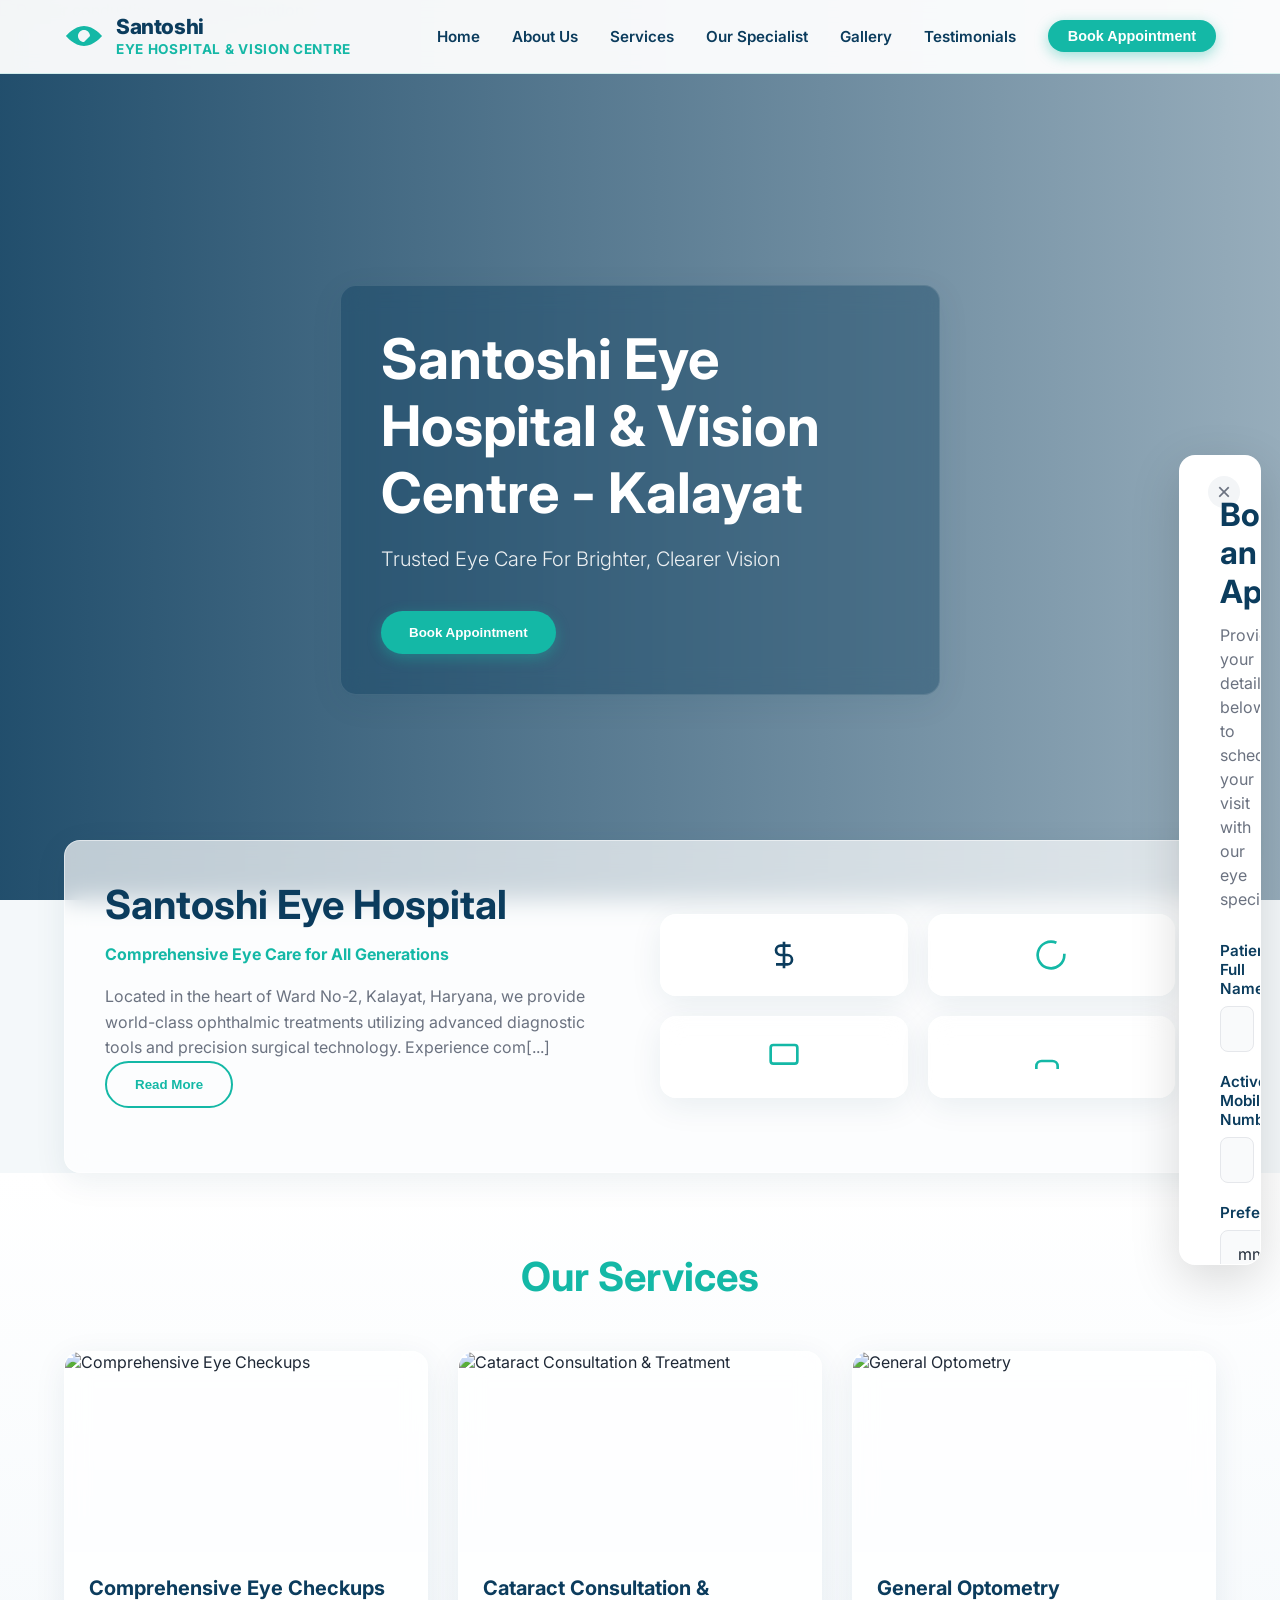
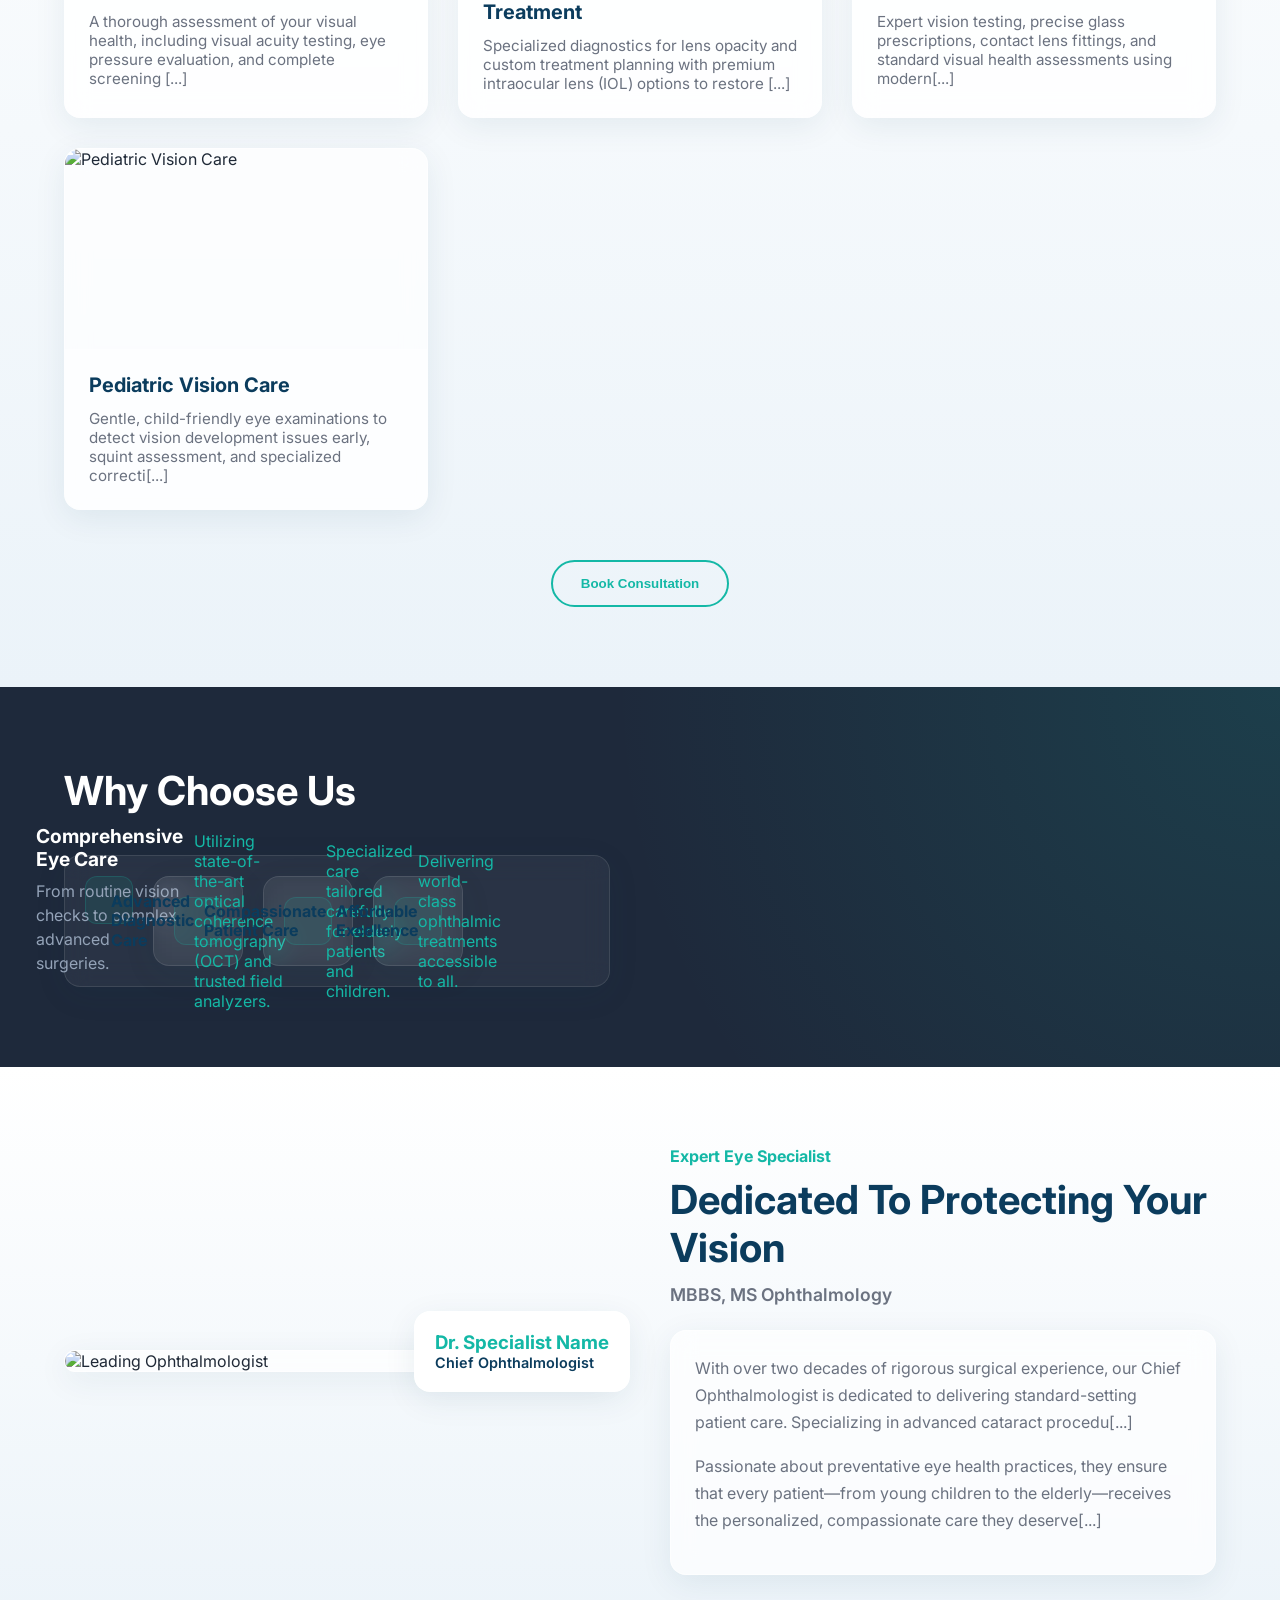
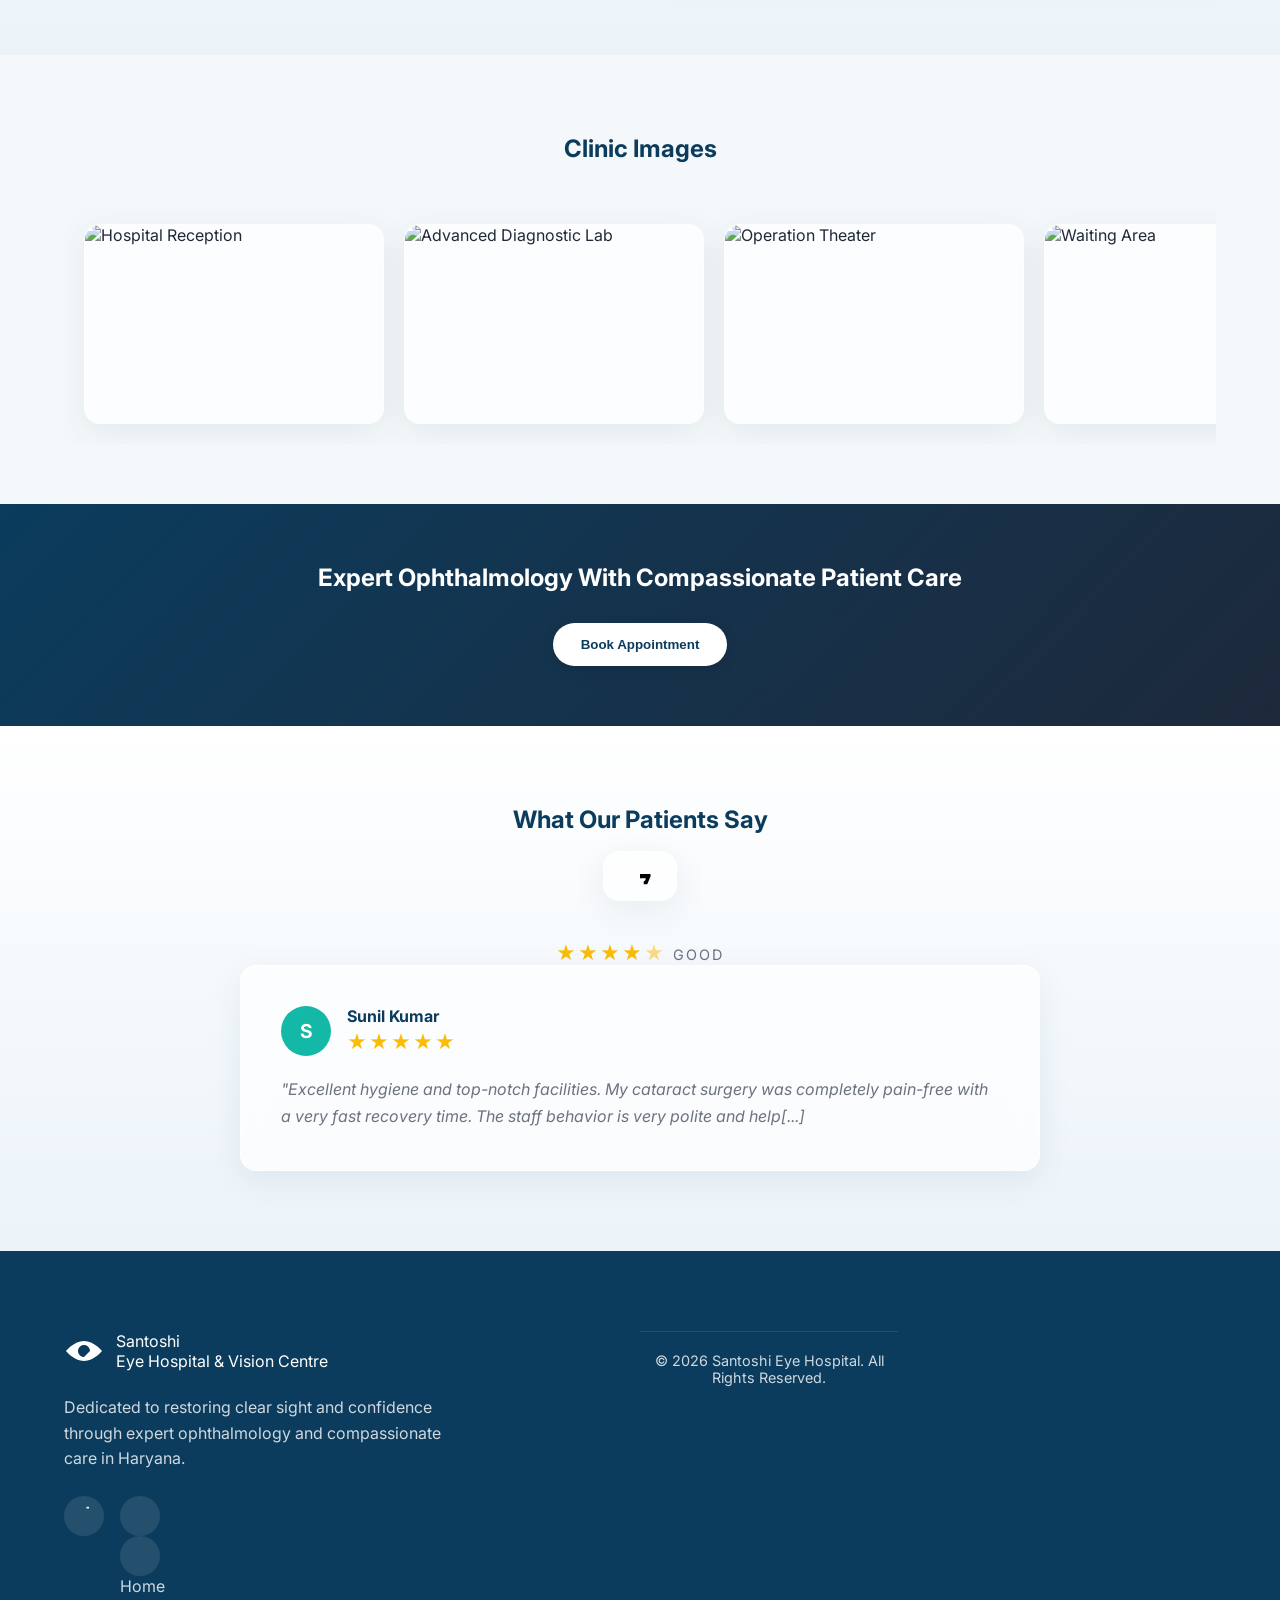
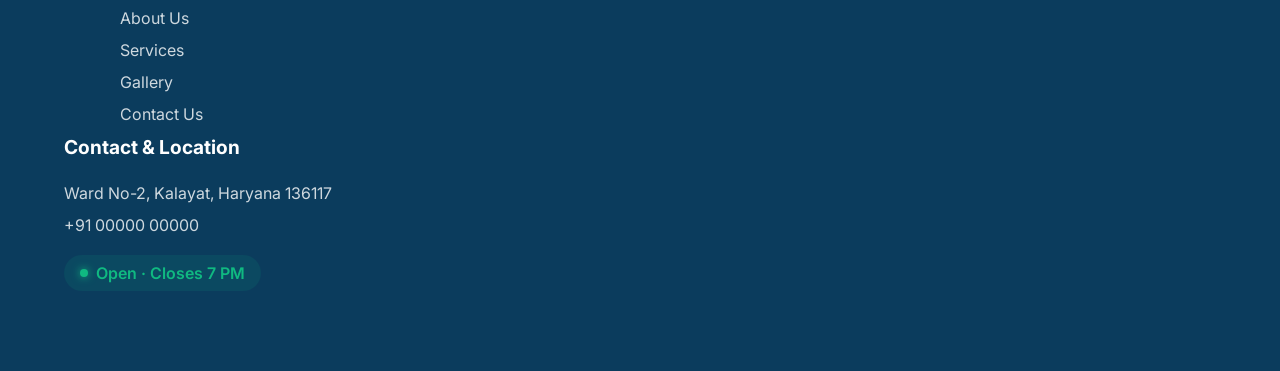
==== commit eb288945: "Fix 404 link errors - replace href and button elements with working links" ====
--- a/Santoshi Eye Hospital/index.html
+++ b/Santoshi Eye Hospital/index.html
@@ -10,11 +10,11 @@
   <link rel="stylesheet" href="styles.css">
 </head>
 <body>
-
+  
   <!-- 1. HEADER & NAVBAR -->
   <header class="header" id="header">
     <div class="container nav-container">
-      <a href="#" class="logo">
+      <a href="#header" class="logo">
         <svg class="logo-icon" viewBox="0 0 40 40" fill="none" xmlns="http://www.w3.org/2000/svg">
           <defs>
             <linearGradient id="logoGrad" x1="0" y1="0" x2="40" y2="40" gradientUnits="userSpaceOnUse">
@@ -22,7 +22,7 @@
               <stop offset="1" stop-color="#14B8A6"/>
             </linearGradient>
           </defs>
-          <path d="M20 10C10 10 2 20 2 20C2 20 10 30 20 30C30 30 38 20 38 20C38 20 30 10 20 10ZM20 26C16.686 26 14 23.314 14 20C14 16.686 16.686 14 20 14C23.314 14 26 16.686 26 20C26 23.314 23.314 26 20 26Z" fill="url(#logoGrad)"/>
+          <path d="M20 10C10 10 2 20 2 20C2 20 10 30 20 30C30 30 38 20 38 20C38 20 30 10 20 10ZM20 26C16.686 26 14 23.314 14 20C14 16.686 16.686 14 20 14C23.314 14 26 16.686 26 20C26 23.314 23.314[...]
           <circle cx="20" cy="20" r="3" fill="#14B8A6"/>
         </svg>
         <div class="logo-text">
@@ -38,7 +38,7 @@
         <a href="#specialist" class="nav-link">Our Specialist</a>
         <a href="#gallery" class="nav-link">Gallery</a>
         <a href="#reviews" class="nav-link">Testimonials</a>
-        <a href="#" class="btn btn-teal nav-btn book-btn">Book Appointment</a>
+        <button class="btn btn-teal nav-btn book-btn">Book Appointment</button>
       </nav>
 
       <button class="hamburger" id="hamburger" aria-label="Menu" aria-expanded="false">
@@ -57,7 +57,7 @@
       <div class="hero-content glass anti-gravity" style="background: rgba(11, 60, 93, 0.4); padding: 40px; border-color: rgba(255,255,255,0.1);">
         <h1 class="hero-title">Santoshi Eye Hospital & Vision Centre - Kalayat</h1>
         <p class="hero-subtitle">Trusted Eye Care For Brighter, Clearer Vision</p>
-        <a href="#" class="btn btn-teal book-btn">Book Appointment</a>
+        <button class="btn btn-teal book-btn">Book Appointment</button>
       </div>
     </div>
   </section>
@@ -69,24 +69,24 @@
         <div class="overview-content">
           <h2>Santoshi Eye Hospital</h2>
           <h4 class="text-teal" style="margin-bottom: 20px;">Comprehensive Eye Care for All Generations</h4>
-          <p>Located in the heart of Ward No-2, Kalayat, Haryana, we provide world-class ophthalmic treatments utilizing advanced diagnostic tools and precision surgical technology. Experience complete eye care under one roof, tailored for your family.</p>
-          <a href="#" class="btn btn-outline-teal">Read More</a>
+          <p>Located in the heart of Ward No-2, Kalayat, Haryana, we provide world-class ophthalmic treatments utilizing advanced diagnostic tools and precision surgical technology. Experience com[...]
+          <button class="btn btn-outline-teal book-btn">Read More</button>
         </div>
         <div class="stats-grid">
           <div class="stat-badge glass anti-gravity">
-            <svg class="stat-icon" width="32" height="32" viewBox="0 0 24 24" fill="none" stroke="currentColor" stroke-width="2"><path d="M12 2v20M17 5H9.5a3.5 3.5 0 0 0 0 7h5a3.5 3.5 0 0 1 0 7H6"/></svg>
+            <svg class="stat-icon" width="32" height="32" viewBox="0 0 24 24" fill="none" stroke="currentColor" stroke-width="2"><path d="M12 2v20M17 5H9.5a3.5 3.5 0 0 0 0 7h5a3.5 3.5 0 0 1 0 7H6"[...]
             <span class="stat-text">10+ Years Of Experience</span>
           </div>
           <div class="stat-badge glass anti-gravity">
-            <svg class="stat-icon" width="32" height="32" viewBox="0 0 24 24" fill="none" stroke="currentColor" stroke-width="2"><path d="M22 11.08V12a10 10 0 1 1-5.93-9.14"/><polyline points="22 4 12 14.01 9 11.01"/></svg>
+            <svg class="stat-icon" width="32" height="32" viewBox="0 0 24 24" fill="none" stroke="currentColor" stroke-width="2"><path d="M22 11.08V12a10 10 0 1 1-5.93-9.14"/><polyline points="22 [...] 
             <span class="stat-text">99% Success Rate</span>
           </div>
           <div class="stat-badge glass anti-gravity">
-            <svg class="stat-icon" width="32" height="32" viewBox="0 0 24 24" fill="none" stroke="currentColor" stroke-width="2"><rect x="2" y="3" width="20" height="14" rx="2" ry="2"/><line x1="8" y1="21" x2="16" y2="21"/><line x1="12" y1="17" x2="12" y2="21"/></svg>
+            <svg class="stat-icon" width="32" height="32" viewBox="0 0 24 24" fill="none" stroke="currentColor" stroke-width="2"><rect x="2" y="3" width="20" height="14" rx="2" ry="2"/><line x1="8[...]
             <span class="stat-text">15+ Advanced Eye Services</span>
           </div>
           <div class="stat-badge glass anti-gravity">
-            <svg class="stat-icon" width="32" height="32" viewBox="0 0 24 24" fill="none" stroke="currentColor" stroke-width="2"><path d="M17 21v-2a4 4 0 0 0-4-4H5a4 4 0 0 0-4 4v2"/><circle cx="9" cy="7" r="4"/><path d="M23 21v-2a4 4 0 0 0-3-3.87"/><path d="M16 3.13a4 4 0 0 1 0 7.75"/></svg>
+            <svg class="stat-icon" width="32" height="32" viewBox="0 0 24 24" fill="none" stroke="currentColor" stroke-width="2"><path d="M17 21v-2a4 4 0 0 0-4-4H5a4 4 0 0 0-4 4v2"/><circle cx="9"[...]
             <span class="stat-text">10,000+ Happy Patients</span>
           </div>
         </div>
@@ -108,7 +108,7 @@
           </div>
           <div class="service-content">
             <h3>Comprehensive Eye Checkups</h3>
-            <p style="color: var(--text-light); font-size: 0.95rem;">A thorough assessment of your visual health, including visual acuity testing, eye pressure evaluation, and complete screening for common eye conditions.</p>
+            <p style="color: var(--text-light); font-size: 0.95rem;">A thorough assessment of your visual health, including visual acuity testing, eye pressure evaluation, and complete screening [...]
           </div>
         </div>
         <!-- Card 2 -->
@@ -118,7 +118,7 @@
           </div>
           <div class="service-content">
             <h3>Cataract Consultation & Treatment</h3>
-            <p style="color: var(--text-light); font-size: 0.95rem;">Specialized diagnostics for lens opacity and custom treatment planning with premium intraocular lens (IOL) options to restore crisp, clear vision.</p>
+            <p style="color: var(--text-light); font-size: 0.95rem;">Specialized diagnostics for lens opacity and custom treatment planning with premium intraocular lens (IOL) options to restore [...]
           </div>
         </div>
         <!-- Card 3 -->
@@ -128,7 +128,7 @@
           </div>
           <div class="service-content">
             <h3>General Optometry</h3>
-            <p style="color: var(--text-light); font-size: 0.95rem;">Expert vision testing, precise glass prescriptions, contact lens fittings, and standard visual health assessments using modern testing tools.</p>
+            <p style="color: var(--text-light); font-size: 0.95rem;">Expert vision testing, precise glass prescriptions, contact lens fittings, and standard visual health assessments using modern[...]
           </div>
         </div>
         <!-- Card 4 -->
@@ -138,12 +138,12 @@
           </div>
           <div class="service-content">
             <h3>Pediatric Vision Care</h3>
-            <p style="color: var(--text-light); font-size: 0.95rem;">Gentle, child-friendly eye examinations to detect vision development issues early, squint assessment, and specialized corrective advice.</p>
+            <p style="color: var(--text-light); font-size: 0.95rem;">Gentle, child-friendly eye examinations to detect vision development issues early, squint assessment, and specialized correcti[...]
           </div>
         </div>
       </div>
       <div class="services-action">
-        <a href="#" class="btn btn-outline-teal book-btn">Book Consultation</a>
+        <button class="btn btn-outline-teal book-btn">Book Consultation</button>
       </div>
     </div>
   </section>
@@ -156,7 +156,7 @@
         <div class="feature-list">
           <div class="feature-item glass anti-gravity" style="background: rgba(255,255,255,0.05); padding: 20px; border-color: rgba(255,255,255,0.1);">
             <div class="feature-icon">
-              <svg width="24" height="24" viewBox="0 0 24 24" fill="none" stroke="currentColor" stroke-width="2"><path d="M1 12s4-8 11-8 11 8 11 8-4 8-11 8-11-8-11-8z"/><circle cx="12" cy="12" r="3"/></svg>
+              <svg width="24" height="24" viewBox="0 0 24 24" fill="none" stroke="currentColor" stroke-width="2"><path d="M1 12s4-8 11-8 11 8 11 8-4 8-11 8-11-8-11-8z"/><circle cx="12" cy="12" r=[...]
             </div>
             <div class="feature-text">
               <h4>Comprehensive Eye Care</h4>
@@ -165,7 +165,7 @@
           </div>
           <div class="feature-item glass anti-gravity" style="background: rgba(255,255,255,0.05); padding: 20px; border-color: rgba(255,255,255,0.1);">
             <div class="feature-icon">
-              <svg width="24" height="24" viewBox="0 0 24 24" fill="none" stroke="currentColor" stroke-width="2"><circle cx="12" cy="12" r="10"/><line x1="12" y1="16" x2="12" y2="12"/><line x1="12" y1="8" x2="12.01" y2="8"/></svg>
+              <svg width="24" height="24" viewBox="0 0 24 24" fill="none" stroke="currentColor" stroke-width="2"><circle cx="12" cy="12" r="10"/><line x1="12" y1="16" x2="12" y2="12"/><line x1="1[...]
             </div>
             <div class="feature-text">
               <h4>Advanced Diagnostic Care</h4>
@@ -174,7 +174,7 @@
           </div>
           <div class="feature-item glass anti-gravity" style="background: rgba(255,255,255,0.05); padding: 20px; border-color: rgba(255,255,255,0.1);">
             <div class="feature-icon">
-              <svg width="24" height="24" viewBox="0 0 24 24" fill="none" stroke="currentColor" stroke-width="2"><path d="M20.42 4.58a5.4 5.4 0 0 0-7.65 0l-.77.78-.77-.78a5.4 5.4 0 0 0-7.65 0C1.46 6.7 1.33 10.28 4 13l8 8 8-8c2.67-2.72 2.54-6.3.42-8.42z"/></svg>
+              <svg width="24" height="24" viewBox="0 0 24 24" fill="none" stroke="currentColor" stroke-width="2"><path d="M20.42 4.58a5.4 5.4 0 0 0-7.65 0l-.77.78-.77-.78a5.4 5.4 0 0 0-7.65 0C1.4[...]
             </div>
             <div class="feature-text">
               <h4>Compassionate Patient Care</h4>
@@ -183,7 +183,7 @@
           </div>
           <div class="feature-item glass anti-gravity" style="background: rgba(255,255,255,0.05); padding: 20px; border-color: rgba(255,255,255,0.1);">
             <div class="feature-icon">
-              <svg width="24" height="24" viewBox="0 0 24 24" fill="none" stroke="currentColor" stroke-width="2"><line x1="12" y1="1" x2="12" y2="23"/><path d="M17 5H9.5a3.5 3.5 0 0 0 0 7h5a3.5 3.5 0 0 1 0 7H6"/></svg>
+              <svg width="24" height="24" viewBox="0 0 24 24" fill="none" stroke="currentColor" stroke-width="2"><line x1="12" y1="1" x2="12" y2="23"/><path d="M17 5H9.5a3.5 3.5 0 0 0 0 7h5a3.5 3[...]
             </div>
             <div class="feature-text">
               <h4>Affordable Excellence</h4>
@@ -216,8 +216,8 @@
           <h2>Dedicated To Protecting Your Vision</h2>
           <p class="specialist-subtitle">MBBS, MS Ophthalmology</p>
           <div class="glass anti-gravity" style="padding: 24px; margin-top: 20px;">
-            <p>With over two decades of rigorous surgical experience, our Chief Ophthalmologist is dedicated to delivering standard-setting patient care. Specializing in advanced cataract procedures and comprehensive family vision care, the doctor brings metropolitan-level expertise right to the heart of Kalayat.</p>
-            <p>Passionate about preventative eye health practices, they ensure that every patient—from young children to the elderly—receives the personalized, compassionate care they deserve to maintain clear vision for life.</p>
+            <p>With over two decades of rigorous surgical experience, our Chief Ophthalmologist is dedicated to delivering standard-setting patient care. Specializing in advanced cataract procedu[...]
+            <p>Passionate about preventative eye health practices, they ensure that every patient—from young children to the elderly—receives the personalized, compassionate care they deserve[...]
           </div>
         </div>
       </div>
@@ -249,7 +249,7 @@
     <div class="intermediate-banner">
       <div class="container">
         <h2>Expert Ophthalmology With Compassionate Patient Care</h2>
-        <a href="#" class="btn btn-white book-btn">Book Appointment</a>
+        <button class="btn btn-white book-btn">Book Appointment</button>
       </div>
     </div>
   </section>
@@ -260,7 +260,7 @@
       <h2>What Our Patients Say</h2>
       
       <div class="trust-badge-google glass anti-gravity">
-        <svg width="24" height="24" viewBox="0 0 24 24" xmlns="http://www.w3.org/2000/svg"><path d="M22.56 12.25c0-.78-.07-1.53-.2-2.25H12v4.26h5.92c-.26 1.37-1.04 2.53-2.21 3.31v2.77h3.57c2.08-1.92 3.28-4.74 3.28-8.09z" fill="#4285F4"/><path d="M12 23c2.97 0 5.46-.98 7.28-2.66l-3.57-2.77c-.98.66-2.23 1.06-3.71 1.06-2.86 0-5.29-1.93-6.16-4.53H2.18v2.84C3.99 20.53 7.7 23 12 23z" fill="#34A853"/><path d="M5.84 14.09c-.22-.66-.35-1.36-.35-2.09s.13-1.43.35-2.09V7.07H2.18C1.43 8.55 1 10.22 1 12s.43 3.45 1.18 4.93l2.85-2.22.81-.62z" fill="#FBBC05"/><path d="M12 5.38c1.62 0 3.06.56 4.21 1.64l3.15-3.15C17.45 2.09 14.97 1 12 1 7.7 1 3.99 3.47 2.18 7.07l3.66 2.84c.87-2.6 3.3-4.53 6.16-4.53z" fill="#EA4335"/></svg>
+        <svg width="24" height="24" viewBox="0 0 24 24" xmlns="http://www.w3.org/2000/svg"><path d="M22.56 12.25c0-.78-.07-1.53-.2-2.25H12v4.26h5.92c-.26 1.37-1.04 2.53-2.21 3.31v2.77h3.57c2.08-1[...]
         <div>
           <div style="font-weight: 700; color: var(--primary-blue);">4.4 Stars based on Google Reviews</div>
           <div class="stars">★★★★<span style="opacity:0.5">★</span> <span style="font-size:0.9rem; color:var(--text-light);">GOOD</span></div>
@@ -275,7 +275,7 @@
             <div class="stars">★★★★★</div>
           </div>
         </div>
-        <p class="review-text">"Excellent hygiene and top-notch facilities. My cataract surgery was completely pain-free with a very fast recovery time. The staff behavior is very polite and helpful. Highly recommend Santoshi Eye Hospital to anyone in Kalayat."</p>
+        <p class="review-text">"Excellent hygiene and top-notch facilities. My cataract surgery was completely pain-free with a very fast recovery time. The staff behavior is very polite and help[...]
       </div>
     </div>
   </section>
@@ -285,9 +285,9 @@
     <div class="container">
       <div class="footer-grid">
         <div>
-          <a href="#" class="footer-logo logo">
+          <a href="#header" class="footer-logo logo">
             <svg class="logo-icon" viewBox="0 0 40 40" fill="none" xmlns="http://www.w3.org/2000/svg">
-              <path d="M20 10C10 10 2 20 2 20C2 20 10 30 20 30C30 30 38 20 38 20C38 20 30 10 20 10ZM20 26C16.686 26 14 23.314 14 20C14 16.686 16.686 14 20 14C23.314 14 26 16.686 26 20C26 23.314 23.314 26 20 26Z" fill="#14B8A6"/>
+              <path d="M20 10C10 10 2 20 2 20C2 20 10 30 20 30C30 30 38 20 38 20C38 20 30 10 20 10ZM20 26C16.686 26 14 23.314 14 20C14 16.686 16.686 14 20 14C23.314 14 26 16.686 26 20C26 23.314 2[...]
               <circle cx="20" cy="20" r="3" fill="#ffffff"/>
             </svg>
             <div class="logo-text" style="color: white;">
@@ -297,9 +297,9 @@
           </a>
           <p class="footer-about">Dedicated to restoring clear sight and confidence through expert ophthalmology and compassionate care in Haryana.</p>
           <div class="social-icons">
-            <a href="#" class="social-icon" aria-label="Facebook"><svg width="20" height="20" viewBox="0 0 24 24" fill="none" stroke="currentColor" stroke-width="2"><path d="M18 2h-3a5 5 0 0 0-5 5v3H7v4h3v8h4v-8h3l1-4h-4V7a1 1 0 0 1 1-1h3z"/></svg></a>
-            <a href="#" class="social-icon" aria-label="Instagram"><svg width="20" height="20" viewBox="0 0 24 24" fill="none" stroke="currentColor" stroke-width="2"><rect x="2" y="2" width="20" height="20" rx="5" ry="5"/><path d="M16 11.37A4 4 0 1 1 12.63 8 4 4 0 0 1 16 11.37z"/><line x1="17.5" y1="6.5" x2="17.51" y2="6.5"/></svg></a>
-            <a href="#" class="social-icon" aria-label="YouTube"><svg width="20" height="20" viewBox="0 0 24 24" fill="none" stroke="currentColor" stroke-width="2"><path d="M22.54 6.42a2.78 2.78 0 0 0-1.94-2C18.88 4 12 4 12 4s-6.88 0-8.6.46a2.78 2.78 0 0 0-1.94 2A29 29 0 0 0 1 11.75a29 29 0 0 0 .46 5.33A2.78 2.78 0 0 0 3.4 19c1.72.46 8.6.46 8.6.46s6.88 0 8.6-.46a2.78 2.78 0 0 0 1.94-2 29 29 0 0 0 .46-5.25 29 29 0 0 0-.46-5.33z"/><polygon points="9.75 15.02 15.5 11.75 9.75 8.48 9.75 15.02"/></svg></a>
+            <a href="https://www.facebook.com" target="_blank" rel="noopener noreferrer" class="social-icon" aria-label="Facebook"><svg width="20" height="20" viewBox="0 0 24 24" fill="none" stroke="currentColor" stroke-width="2"><path d="M18 2h-3a5 5 0 0 0-5 [...]
+            <a href="https://www.instagram.com" target="_blank" rel="noopener noreferrer" class="social-icon" aria-label="Instagram"><svg width="20" height="20" viewBox="0 0 24 24" fill="none" stroke="currentColor" stroke-width="2"><rect x="2" y="2" width="20" [...]
+            <a href="https://www.youtube.com" target="_blank" rel="noopener noreferrer" class="social-icon" aria-label="YouTube"><svg width="20" height="20" viewBox="0 0 24 24" fill="none" stroke="currentColor" stroke-width="2"><path d="M22.54 6.42a2.78 2.78 [...]
           </div>
         </div>
         
@@ -335,8 +335,8 @@
   </footer>
 
   <!-- Floating WhatsApp Chat Widget -->
-  <a href="#" class="whatsapp-float" aria-label="Chat on WhatsApp">
-    <svg width="32" height="32" viewBox="0 0 24 24" fill="none" stroke="currentColor" stroke-width="2" stroke-linecap="round" stroke-linejoin="round"><path d="M21 11.5a8.38 8.38 0 0 1-.9 3.8 8.5 8.5 0 0 1-7.6 4.7 8.38 8.38 0 0 1-3.8-.9L3 21l1.9-5.7a8.38 8.38 0 0 1-.9-3.8 8.5 8.5 0 0 1 4.7-7.6 8.38 8.38 0 0 1 3.8-.9h.5a8.48 8.48 0 0 1 8 8v.5z"/><path d="M16.5 15.5c-.2.2-.5.3-.8.3s-.6-.1-.9-.3a11.1 11.1 0 0 1-4.7-4.7c-.2-.3-.3-.6-.3-.9s.1-.6.3-.8l1-1a2 2 0 0 1 2.8 0l1.4 1.4a2 2 0 0 1 0 2.8l-1.3 1.3a7.7 7.7 0 0 0 3.2 3.2l1.3-1.3a2 2 0 0 1 2.8 0l1.4 1.4a2 2 0 0 1 0 2.8l-1 1z"/></svg>
+  <a href="https://wa.me/910000000000" target="_blank" rel="noopener noreferrer" class="whatsapp-float" aria-label="Chat on WhatsApp">
+    <svg width="32" height="32" viewBox="0 0 24 24" fill="none" stroke="currentColor" stroke-width="2" stroke-linecap="round" stroke-linejoin="round"><path d="M21 11.5a8.38 8.38 0 0 1-.9 3.8 8.5 [...]
   </a>
 
   <!-- Appointment Booking Modal -->
